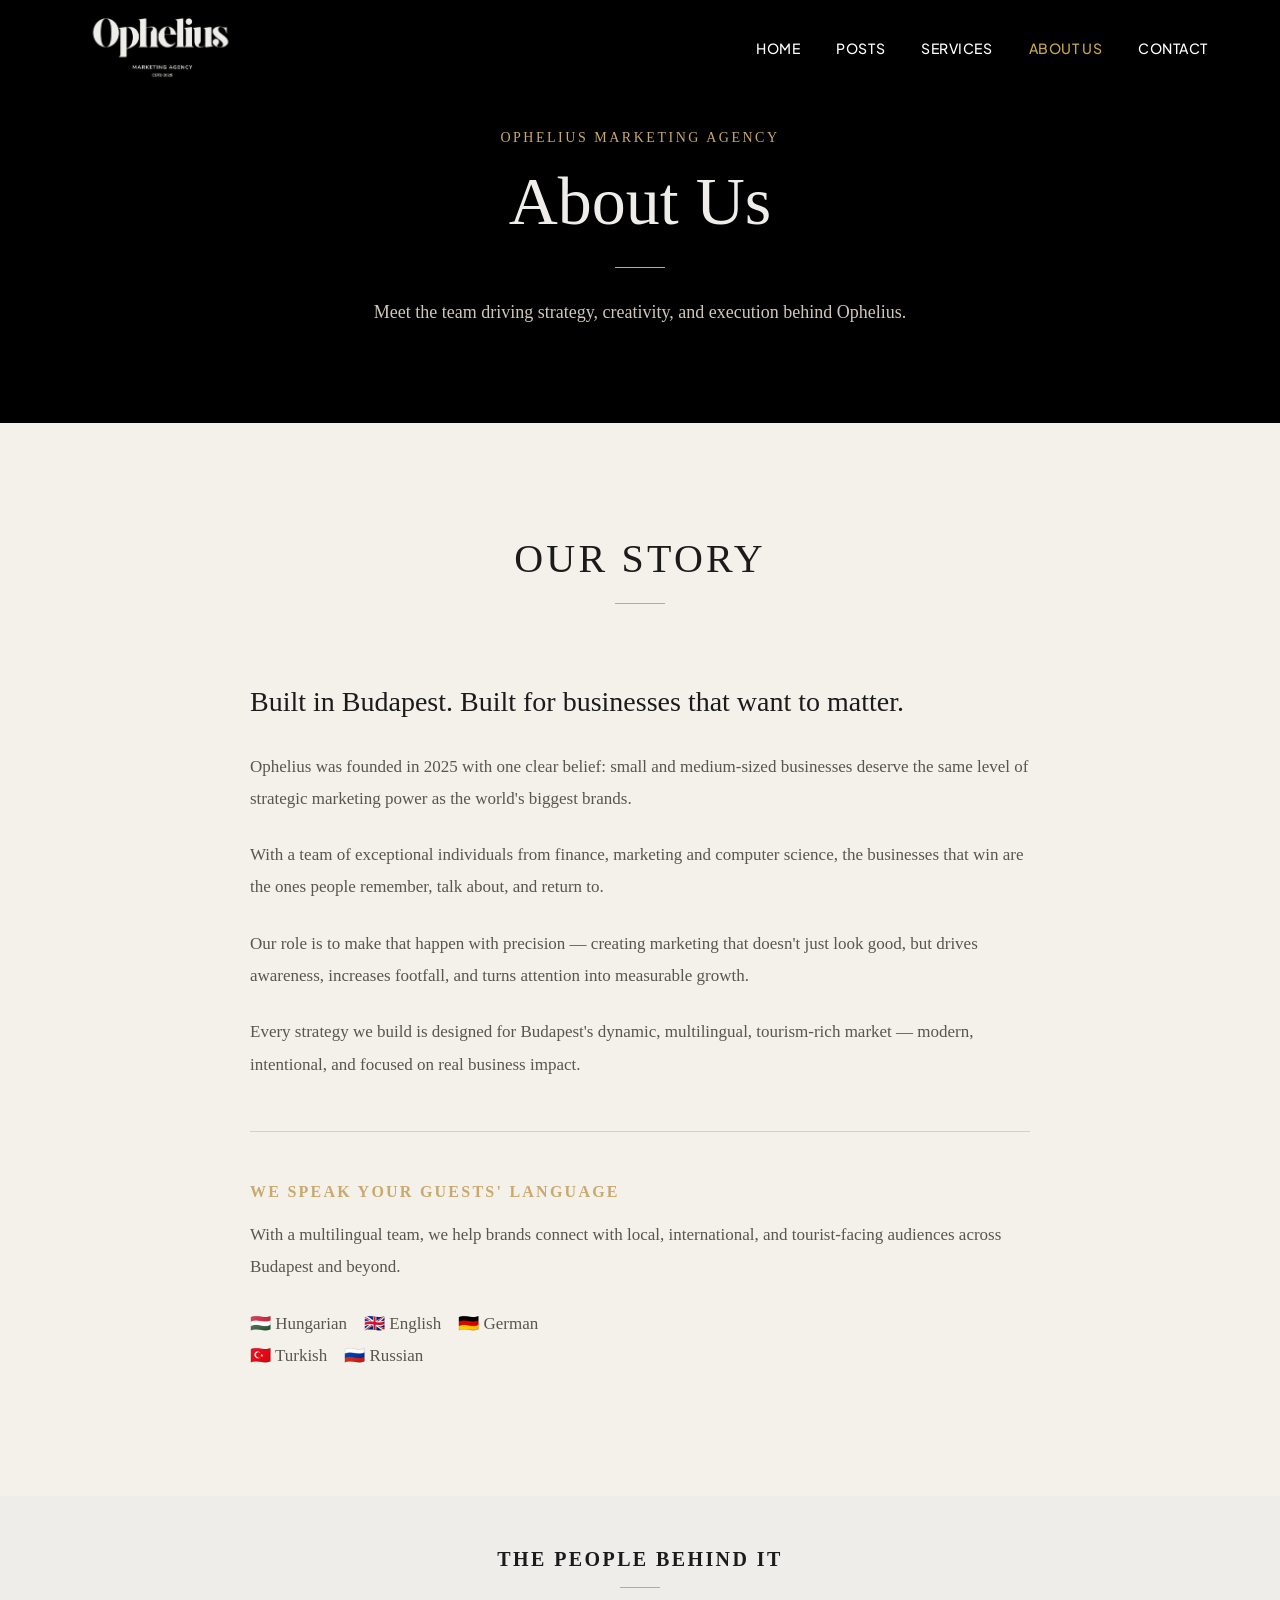
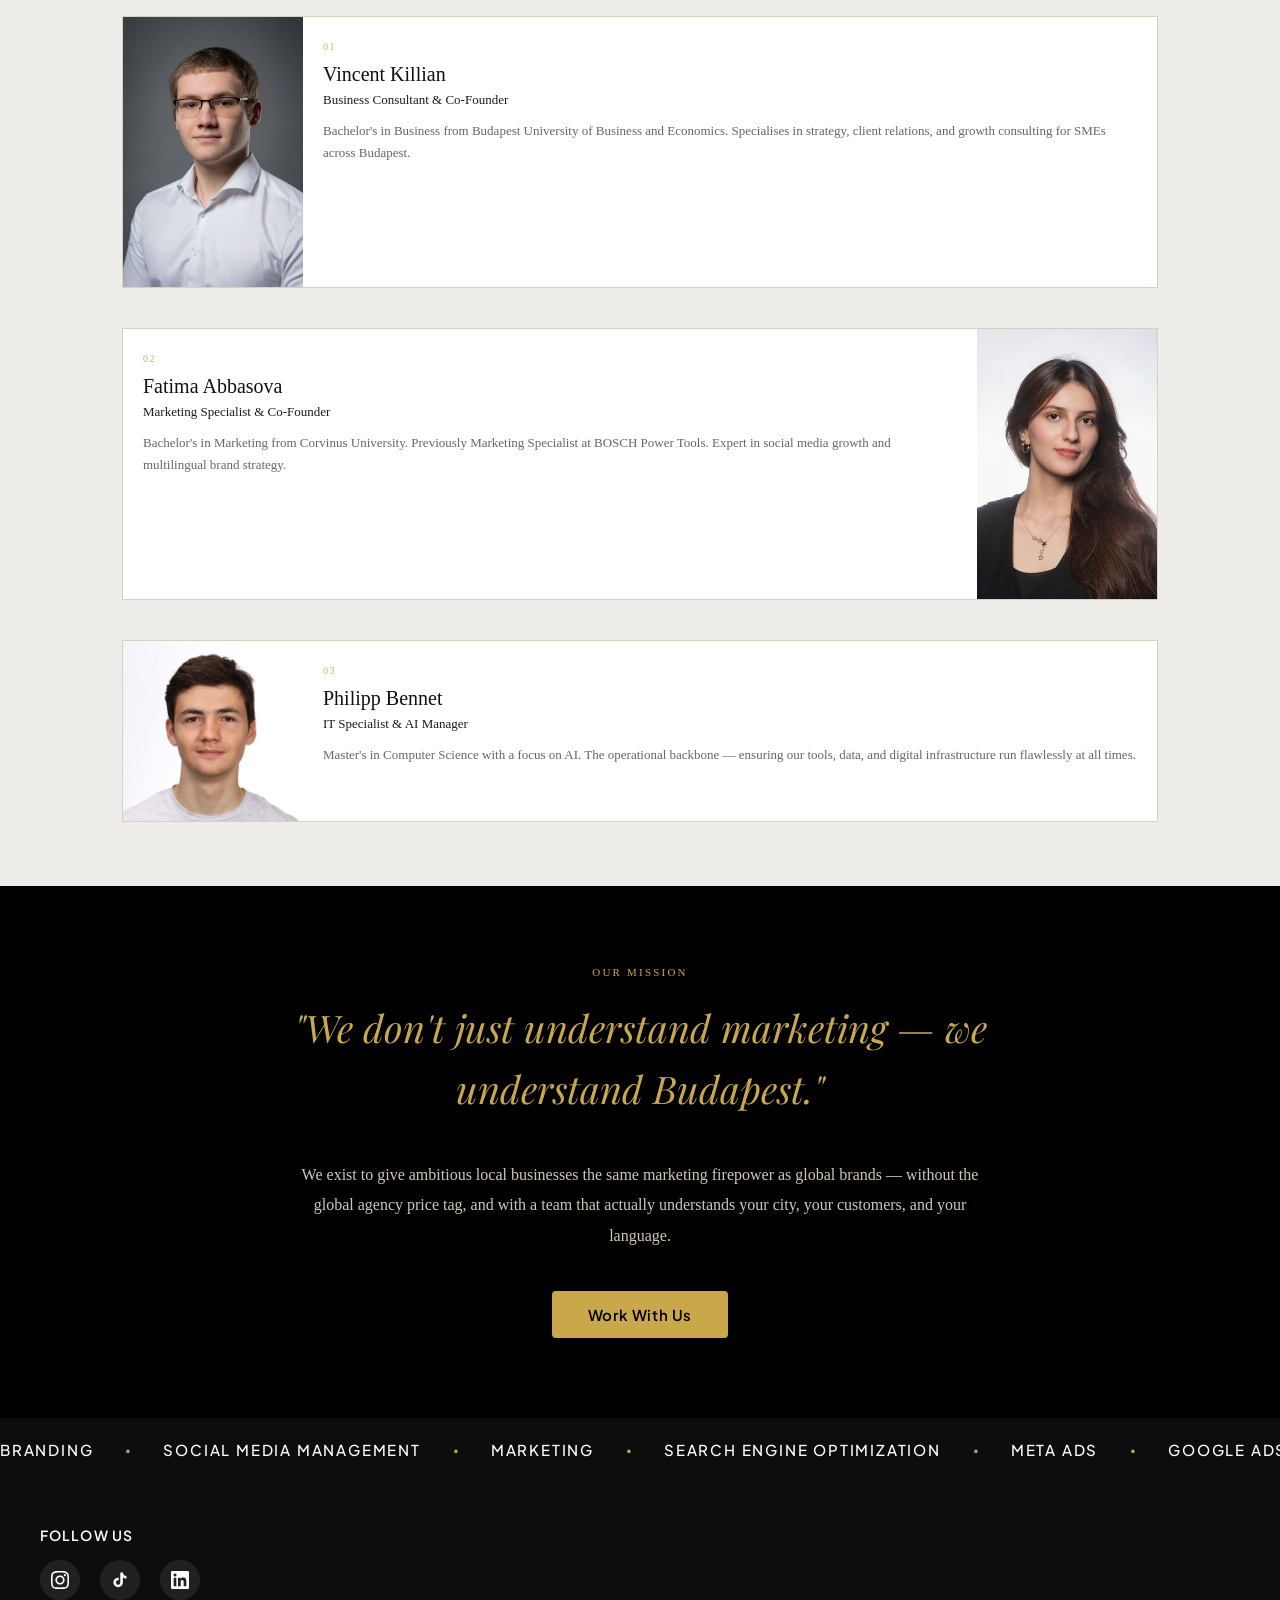
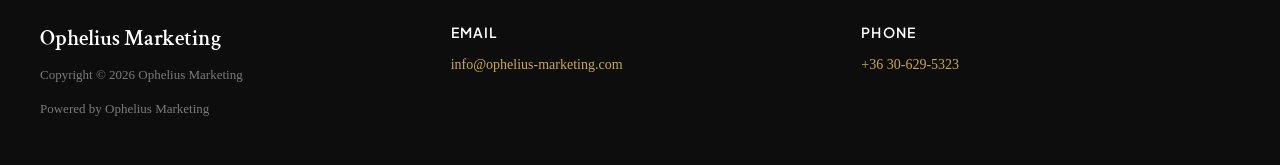
==== biography.html @ d4a15ddf "Add LinkedIn social link to footer on all pages Co-Authored-By: Claude Sonnet 4.6 <noreply@anthropic" ====
<!DOCTYPE html>
<html lang="en">
<head>
  <meta charset="UTF-8">
  <meta name="viewport" content="width=device-width, initial-scale=1">
  <title>About Us - Ophelius Marketing</title>
  <meta name="description" content="Meet the team driving strategy, creativity, and execution behind Ophelius Marketing — built in Budapest, built for businesses that want to matter.">
  <link rel="preconnect" href="https://fonts.googleapis.com">
  <link rel="preconnect" href="https://fonts.gstatic.com" crossorigin>
  <link href="https://fonts.googleapis.com/css2?family=Crimson+Text:ital,wght@0,400;0,600;1,400;1,600&family=Plus+Jakarta+Sans:wght@300;400;500;600&family=Playfair+Display:ital,wght@0,400;0,700;0,900;1,400&family=Montserrat:wght@400;500;600&display=swap" rel="stylesheet">
  <link rel="stylesheet" href="assets/style.css">
  <style>
    /* Ticker / logo carousel */
    .logo-ticker {
      background: #f4f1eb;
      padding: 40px 0;
      overflow: hidden;
      border-top: 1px solid #d8cfbc;
      border-bottom: 1px solid #d8cfbc;
    }
    .ticker-label {
      text-align: center;
      font-family: Georgia, serif;
      font-size: 11px;
      letter-spacing: 0.2em;
      color: #c9a96e;
      text-transform: uppercase;
      margin-bottom: 28px;
    }
    .ticker-track {
      display: flex;
      gap: 80px;
      align-items: center;
      animation: ticker-scroll 20s linear infinite;
      width: max-content;
    }
    .ticker-track img {
      height: 40px;
      width: auto;
      opacity: 0.55;
      filter: grayscale(100%);
      transition: opacity 0.3s, filter 0.3s;
    }
    .ticker-track img:hover { opacity: 1; filter: none; }
    @keyframes ticker-scroll {
      0%   { transform: translateX(0); }
      100% { transform: translateX(-50%); }
    }
    .ticker-wrap {
      overflow: hidden;
      position: relative;
    }
    .ticker-wrap::before,
    .ticker-wrap::after {
      content: '';
      position: absolute;
      top: 0; bottom: 0;
      width: 80px;
      z-index: 2;
    }
    .ticker-wrap::before { left: 0; background: linear-gradient(to right, #f4f1eb, transparent); }
    .ticker-wrap::after  { right: 0; background: linear-gradient(to left, #f4f1eb, transparent); }
  </style>
</head>
<body class="page-wrap">

  <!-- ===================== HEADER ===================== -->
  <header class="site-header scrolled" id="site-header">
    <div class="header-inner">
      <a href="index.html" class="site-logo" aria-label="Ophelius Marketing">
        <img src="assets/images/cropped-cropped-LOGO-1-1-365x122.png" alt="Ophelius Marketing" width="180">
      </a>
      <nav class="site-nav" aria-label="Primary Navigation">
        <ul>
          <li><a href="index.html">Home</a></li>
          <li><a href="blogs.html">Posts</a></li>
          <li><a href="gallery.html">Services</a></li>
          <li><a href="biography.html" class="active">About Us</a></li>
          <li><a href="contact.html">Contact</a></li>
        </ul>
      </nav>
      <button class="nav-toggle" id="nav-toggle" aria-label="Open menu" aria-expanded="false">
        <span></span><span></span><span></span>
      </button>
    </div>
  </header>

  <!-- Mobile menu -->
  <div class="mobile-menu" id="mobile-menu" role="dialog" aria-label="Mobile Navigation">
    <button class="mobile-close" id="mobile-close" aria-label="Close menu">&times;</button>
    <a href="index.html">Home</a>
    <a href="blogs.html">Posts</a>
    <a href="gallery.html">Services</a>
    <a href="biography.html">About Us</a>
    <a href="contact.html">Contact</a>
  </div>

  <!-- ===================== MAIN ===================== -->
  <main>

    <!-- PAGE HERO -->
    <section class="page-hero">
      <p class="page-hero-label">Ophelius Marketing Agency</p>
      <h1>About Us</h1>
      <div class="page-hero-rule"></div>
      <p class="page-hero-desc">Meet the team driving strategy, creativity, and execution behind Ophelius.</p>
    </section>

    <!-- OUR STORY -->
    <section class="story-section">
      <div class="story-header">
        <h2>Our Story</h2>
        <div class="story-rule"></div>
      </div>

      <div class="story-body">
        <div class="story-content">

          <h3>Built in Budapest. Built for businesses that want to matter.</h3>

          <p>Ophelius was founded in 2025 with one clear belief: small and medium-sized businesses deserve the same level of strategic marketing power as the world's biggest brands.</p>

          <p>With a team of exceptional individuals from finance, marketing and computer science, the businesses that win are the ones people remember, talk about, and return to.</p>

          <p>Our role is to make that happen with precision — creating marketing that doesn't just look good, but drives awareness, increases footfall, and turns attention into measurable growth.</p>

          <p>Every strategy we build is designed for Budapest's dynamic, multilingual, tourism-rich market — modern, intentional, and focused on real business impact.</p>

          <div class="story-divider"></div>

          <h4 class="languages-heading">We speak your guests' language</h4>

          <p class="languages-intro">With a multilingual team, we help brands connect with local, international, and tourist-facing audiences across Budapest and beyond.</p>

          <p class="languages-list">
            🇭🇺 Hungarian &nbsp;&nbsp; 🇬🇧 English &nbsp;&nbsp; 🇩🇪 German<br>
            🇹🇷 Turkish &nbsp;&nbsp; 🇷🇺 Russian
          </p>

        </div>
      </div>
    </section>

    <!-- TEAM -->
    <section class="team-section">
      <div class="team-header">
        <p>The People Behind It</p>
        <div class="team-rule"></div>
      </div>

      <div class="team-grid">

        <div class="team-card">
          <img src="assets/images/Vincent-Killian.jpg" alt="Vincent Killian">
          <div class="team-card-body">
            <p class="team-card-num">01</p>
            <h3 class="team-card-name">Vincent Killian</h3>
            <p class="team-card-role">Business Consultant &amp; Co-Founder</p>
            <p class="team-card-bio">Bachelor's in Business from Budapest University of Business and Economics. Specialises in strategy, client relations, and growth consulting for SMEs across Budapest.</p>
          </div>
        </div>

        <div class="team-card team-card--reverse">
          <img src="assets/images/Fatima-Abbasova.jpg" alt="Fatima Abbasova">
          <div class="team-card-body">
            <p class="team-card-num">02</p>
            <h3 class="team-card-name">Fatima Abbasova</h3>
            <p class="team-card-role">Marketing Specialist &amp; Co-Founder</p>
            <p class="team-card-bio">Bachelor's in Marketing from Corvinus University. Previously Marketing Specialist at BOSCH Power Tools. Expert in social media growth and multilingual brand strategy.</p>
          </div>
        </div>

        <div class="team-card">
          <img src="assets/images/Philipp-Bennet.jpg" alt="Philipp Bennet">
          <div class="team-card-body">
            <p class="team-card-num">03</p>
            <h3 class="team-card-name">Philipp Bennet</h3>
            <p class="team-card-role">IT Specialist &amp; AI Manager</p>
            <p class="team-card-bio">Master's in Computer Science with a focus on AI. The operational backbone — ensuring our tools, data, and digital infrastructure run flawlessly at all times.</p>
          </div>
        </div>

      </div>
    </section>


    <!-- VALUES / MISSION STRIP -->
    <section style="background:#000; padding:80px 24px; text-align:center;">
      <div style="max-width:700px; margin:0 auto;">
        <p style="font-family:Georgia,serif; font-size:11px; letter-spacing:0.2em; color:#c9a84c; text-transform:uppercase; margin:0 0 20px;">Our Mission</p>
        <p style="font-family:'Playfair Display',Georgia,serif; font-size:clamp(22px,4vw,38px); font-style:italic; font-weight:300; color:#c9a84c; line-height:1.6; margin:0 0 40px;">"We don't just understand marketing — we understand Budapest."</p>
        <p style="font-family:Georgia,serif; font-size:16px; color:#cfc7ba; line-height:1.9; margin:0 0 40px;">We exist to give ambitious local businesses the same marketing firepower as global brands — without the global agency price tag, and with a team that actually understands your city, your customers, and your language.</p>
        <a href="contact.html" style="display:inline-block; background:#c9a84c; color:#000; font-family:'Plus Jakarta Sans',sans-serif; font-size:15px; font-weight:600; padding:14px 36px; border-radius:4px; letter-spacing:0.04em; text-decoration:none;">Work With Us</a>
      </div>
    </section>

    <!-- WORD TICKER -->
    <section class="word-ticker-section">
      <div class="word-ticker-track">
        <span>Branding</span><span class="ticker-dot">&#8226;</span>
        <span>Social Media Management</span><span class="ticker-dot">&#8226;</span>
        <span>Marketing</span><span class="ticker-dot">&#8226;</span>
        <span>Search Engine Optimization</span><span class="ticker-dot">&#8226;</span>
        <span>Meta Ads</span><span class="ticker-dot">&#8226;</span>
        <span>Google Ads</span><span class="ticker-dot">&#8226;</span>
        <span>ROI-Focused</span><span class="ticker-dot">&#8226;</span>
        <span>Brand Identity</span><span class="ticker-dot">&#8226;</span>
        <span>Content Marketing</span><span class="ticker-dot">&#8226;</span>
        <span>Full-Service Agency</span><span class="ticker-dot">&#8226;</span>
        <span>Branding</span><span class="ticker-dot">&#8226;</span>
        <span>Social Media Management</span><span class="ticker-dot">&#8226;</span>
        <span>Marketing</span><span class="ticker-dot">&#8226;</span>
        <span>Search Engine Optimization</span><span class="ticker-dot">&#8226;</span>
        <span>Meta Ads</span><span class="ticker-dot">&#8226;</span>
        <span>Google Ads</span><span class="ticker-dot">&#8226;</span>
        <span>ROI-Focused</span><span class="ticker-dot">&#8226;</span>
        <span>Brand Identity</span><span class="ticker-dot">&#8226;</span>
        <span>Content Marketing</span><span class="ticker-dot">&#8226;</span>
        <span>Full-Service Agency</span><span class="ticker-dot">&#8226;</span>
      </div>
    </section>

  </main>

  <!-- ===================== FOOTER ===================== -->
  <footer class="site-footer">
    <div class="footer-social" style="max-width:1200px; margin:0 auto 24px; padding:0;">
      <h3>Follow Us</h3>
      <div class="social-links">
        <a href="https://www.instagram.com/opheliusmarketing/" target="_blank" rel="noopener" aria-label="Instagram">
          <svg viewBox="0 0 24 24" xmlns="http://www.w3.org/2000/svg"><path d="M12 2.163c3.204 0 3.584.012 4.85.07 3.252.148 4.771 1.691 4.919 4.919.058 1.265.069 1.645.069 4.849 0 3.205-.012 3.584-.069 4.849-.149 3.225-1.664 4.771-4.919 4.919-1.266.058-1.644.07-4.85.07-3.204 0-3.584-.012-4.849-.07-3.26-.149-4.771-1.699-4.919-4.92-.058-1.265-.07-1.644-.07-4.849 0-3.204.013-3.583.07-4.849.149-3.227 1.664-4.771 4.919-4.919 1.266-.057 1.645-.069 4.849-.069zm0-2.163c-3.259 0-3.667.014-4.947.072-4.358.2-6.78 2.618-6.98 6.98-.059 1.281-.073 1.689-.073 4.948 0 3.259.014 3.668.072 4.948.2 4.358 2.618 6.78 6.98 6.98 1.281.058 1.689.072 4.948.072 3.259 0 3.668-.014 4.948-.072 4.354-.2 6.782-2.618 6.979-6.98.059-1.28.073-1.689.073-4.948 0-3.259-.014-3.667-.072-4.947-.196-4.354-2.617-6.78-6.979-6.98-1.281-.059-1.69-.073-4.949-.073zm0 5.838c-3.403 0-6.162 2.759-6.162 6.162s2.759 6.163 6.162 6.163 6.162-2.759 6.162-6.163c0-3.403-2.759-6.162-6.162-6.162zm0 10.162c-2.209 0-4-1.79-4-4 0-2.209 1.791-4 4-4s4 1.791 4 4c0 2.21-1.791 4-4 4zm6.406-11.845c-.796 0-1.441.645-1.441 1.44s.645 1.44 1.441 1.44c.795 0 1.439-.645 1.439-1.44s-.644-1.44-1.439-1.44z"/></svg>
        </a>
        <a href="https://www.tiktok.com/@opheliusmarketing" target="_blank" rel="noopener" aria-label="TikTok">
          <svg viewBox="0 0 24 24" xmlns="http://www.w3.org/2000/svg"><path d="M19.59 6.69a4.83 4.83 0 01-3.77-4.25V2h-3.45v13.67a2.89 2.89 0 01-2.88 2.5 2.89 2.89 0 01-2.89-2.89 2.89 2.89 0 012.89-2.89c.28 0 .54.04.79.1V9.01a6.27 6.27 0 00-.79-.05 6.34 6.34 0 00-6.34 6.34 6.34 6.34 0 006.34 6.34 6.34 6.34 0 006.33-6.34V8.69a8.22 8.22 0 004.79 1.53V6.77a4.85 4.85 0 01-1.02-.08z"/></svg>
        </a>
        <a href="https://www.linkedin.com/in/ophelius-marketing-undefined-591631406" target="_blank" rel="noopener" aria-label="LinkedIn">
          <svg viewBox="0 0 24 24" xmlns="http://www.w3.org/2000/svg"><path d="M20.447 20.452h-3.554v-5.569c0-1.328-.027-3.037-1.852-3.037-1.853 0-2.136 1.445-2.136 2.939v5.667H9.351V9h3.414v1.561h.046c.477-.9 1.637-1.85 3.37-1.85 3.601 0 4.267 2.37 4.267 5.455v6.286zM5.337 7.433a2.062 2.062 0 01-2.063-2.065 2.064 2.064 0 112.063 2.065zm1.782 13.019H3.555V9h3.564v11.452zM22.225 0H1.771C.792 0 0 .774 0 1.729v20.542C0 23.227.792 24 1.771 24h20.451C23.2 24 24 23.227 24 22.271V1.729C24 .774 23.2 0 22.222 0h.003z"/></svg>
        </a>
      </div>
    </div>
    <div class="footer-inner">
      <div class="footer-brand">
        <div class="footer-brand-name">Ophelius Marketing</div>
        <div class="footer-copyright">
          <p>Copyright &copy; 2026 Ophelius Marketing</p>
          <p>Powered by Ophelius Marketing</p>
        </div>
      </div>
      <div class="footer-col">
        <h3>Email</h3>
        <p><a href="mailto:info@ophelius-marketing.com">info@ophelius-marketing.com</a></p>
      </div>
      <div class="footer-col">
        <h3>Phone</h3>
        <p><a href="tel:+36306295323">+36 30-629-5323</a></p>
      </div>
    </div>
  </footer>

  <script>
    const header = document.getElementById('site-header');
    window.addEventListener('scroll', () => {
      if (window.scrollY > 10) header.classList.add('scrolled');
    });

    const navToggle = document.getElementById('nav-toggle');
    const mobileMenu = document.getElementById('mobile-menu');
    const mobileClose = document.getElementById('mobile-close');

    navToggle.addEventListener('click', () => {
      mobileMenu.classList.add('open');
      navToggle.setAttribute('aria-expanded', 'true');
    });
    mobileClose.addEventListener('click', () => {
      mobileMenu.classList.remove('open');
      navToggle.setAttribute('aria-expanded', 'false');
    });
  </script>
</body>
</html>
---- assets/style.css ----
/* ============================================================
   Ophelius Marketing — Shared Stylesheet
   ============================================================ */

/* --- Google Fonts --- */
@import url('https://fonts.googleapis.com/css2?family=Crimson+Text:ital,wght@0,400;0,600;1,400;1,600&family=Plus+Jakarta+Sans:wght@300;400;500;600&family=Cormorant+Garamond:ital,wght@0,400;0,600;1,400&family=Playfair+Display:ital,wght@0,400;0,700;0,900;1,400&family=Montserrat:wght@400;500;600&display=swap');

/* --- CSS Variables / Design Tokens --- */
:root {
  --gold:       #C9A84C;
  --gold-light: #c9a96e;
  --dark:       #0D0D0D;
  --dark-bg:    #000000;
  --cream:      #F5F0E8;
  --cream-light:#eeede9;
  --cream-warm: #f4f1eb;
  --text-body:  #5a554d;
  --text-dark:  #1b1b1b;
  --text-muted: #cfc7ba;
  --border:     #d8cfbc;
  --max-width:  1200px;
}

/* --- Reset & Base --- */
*, *::before, *::after { box-sizing: border-box; margin: 0; padding: 0; }

html { font-size: 16px; scroll-behavior: smooth; overflow-x: hidden; }

body { overflow-x: hidden; }
  font-family: 'Plus Jakarta Sans', sans-serif;
  font-weight: 400;
  font-size: 1rem;
  line-height: 1.65em;
  color: var(--text-dark);
  background: #ffffff;
}

a, a:hover, a:visited, a:active, a:focus { color: inherit; text-decoration: none; }
a:hover { opacity: 0.8; }

img { max-width: 100%; height: auto; display: block; }

h1, h2, h3, h4, h5, h6 {
  font-family: 'Crimson Text', serif;
  font-weight: 600;
  line-height: 1.2em;
  color: var(--text-dark);
}

h1 { font-size: clamp(2.5rem, 6vw, 5rem); font-weight: 500; line-height: 1.1; }
h2 { font-size: clamp(1.8rem, 4vw, 3rem); line-height: 1.3em; }
h3 { font-size: clamp(1.5rem, 3vw, 2.5rem); }
h4 { font-size: 2rem; }
h5 { font-size: 1.5rem; }
h6 { font-size: 1.125rem; }

p { margin-bottom: 1em; }

/* --- Layout --- */
.container {
  max-width: var(--max-width);
  margin: 0 auto;
  padding: 0 24px;
}

.page-wrap { min-height: 100vh; display: flex; flex-direction: column; }
main { flex: 1; }

/* ============================================================
   HEADER / NAV
   ============================================================ */
.site-header {
  position: fixed;
  top: 0;
  left: 0;
  right: 0;
  z-index: 1000;
  background: transparent;
  transition: background 0.3s ease;
}

.site-header.scrolled {
  background: rgba(0, 0, 0, 0.92);
  backdrop-filter: blur(8px);
}

.header-inner {
  display: flex;
  align-items: center;
  justify-content: space-between;
  padding: 18px 32px;
  max-width: var(--max-width);
  margin: 0 auto;
}

.site-logo img {
  width: 180px;
  height: auto;
}

.site-nav ul {
  list-style: none;
  display: flex;
  gap: 36px;
  align-items: center;
}

.site-nav a {
  font-family: 'Plus Jakarta Sans', sans-serif;
  font-size: 14px;
  font-weight: 500;
  color: #ffffff;
  letter-spacing: 0.04em;
  text-transform: uppercase;
  transition: color 0.2s;
  text-decoration: none;
}

.site-nav a:hover,
.site-nav a.active { color: var(--gold); opacity: 1; }

/* hamburger */
.nav-toggle {
  display: none;
  flex-direction: column;
  gap: 5px;
  cursor: pointer;
  background: none;
  border: none;
  padding: 4px;
}
.nav-toggle span {
  display: block;
  width: 24px;
  height: 2px;
  background: #fff;
  transition: all 0.3s;
}

/* mobile menu */
.mobile-menu {
  display: none;
  position: fixed;
  inset: 0;
  background: rgba(0,0,0,0.97);
  z-index: 999;
  flex-direction: column;
  align-items: center;
  justify-content: center;
  gap: 32px;
}
.mobile-menu.open { display: flex; }
.mobile-menu a {
  color: #fff;
  font-size: 24px;
  font-family: 'Crimson Text', serif;
  letter-spacing: 0.06em;
  text-decoration: none;
}
.mobile-menu a:hover { color: var(--gold); opacity: 1; }
.mobile-close {
  position: absolute;
  top: 20px;
  right: 28px;
  background: none;
  border: none;
  color: #fff;
  font-size: 32px;
  cursor: pointer;
  line-height: 1;
}

@media (max-width: 768px) {
  .site-nav { display: none; }
  .nav-toggle { display: flex; }
  .header-inner { padding: 14px 20px; }
}

/* ============================================================
   HERO SECTIONS
   ============================================================ */
.hero {
  min-height: 710px;
  display: flex;
  align-items: flex-end;
  padding-bottom: 80px;
  padding-top: 80px;
  background-position: center center;
  background-size: cover;
  background-repeat: no-repeat;
  position: relative;
  text-align: center;
  overflow: hidden;
}

.hero::before {
  content: '';
  position: absolute;
  inset: 0;
  background: rgba(4,4,4,0.44);
}

.hero-content {
  position: relative;
  z-index: 1;
  width: 100%;
  padding: 0 24px;
}

.hero-title {
  font-family: 'Montserrat', sans-serif;
  font-size: clamp(2rem, 5vw, 53px);
  color: #ffffff;
  font-weight: 500;
  margin-bottom: 0;
  word-break: break-word;
  overflow-wrap: break-word;
  max-width: 100%;
}

.hero-subtitle {
  font-size: clamp(1rem, 2.5vw, 23px);
  color: #ffffff;
  margin: 24px 16px;
  padding: 10px;
  font-style: italic;
  max-width: 100%;
  box-sizing: border-box;
}

.hero-cta {
  display: inline-block;
  margin-top: 32px;
  background: #c9a84c;
  color: #000;
  font-family: 'Plus Jakarta Sans', sans-serif;
  font-size: 15px;
  font-weight: 600;
  padding: 15px 36px;
  border-radius: 4px;
  letter-spacing: 0.04em;
  text-decoration: none;
  transition: opacity 0.2s;
}
.hero-cta:hover { opacity: 0.85; }

/* Inner page hero (black bg with text) */
.page-hero {
  background: #000000;
  padding: 130px 20px 95px;
  text-align: center;
  width: 100%;
}

.page-hero-label {
  font-family: Georgia, serif;
  font-size: 14px;
  letter-spacing: 0.18em;
  color: var(--gold-light);
  text-transform: uppercase;
  margin: 0 0 18px;
}

.page-hero h1 {
  font-family: Georgia, serif;
  font-size: clamp(2.5rem, 6vw, 68px);
  font-weight: 500;
  color: #eeede9;
  margin: 0;
  line-height: 1.1;
}

.page-hero-rule {
  width: 50px;
  height: 1px;
  background: var(--gold-light);
  margin: 28px auto;
}

.page-hero-desc {
  font-family: Georgia, serif;
  font-size: 18px;
  color: var(--text-muted);
  max-width: 540px;
  margin: 0 auto;
  line-height: 1.8;
}

/* ============================================================
   SECTION LABEL (small uppercase label before headings)
   ============================================================ */
.section-label {
  font-size: 11px;
  letter-spacing: 0.2em;
  text-transform: uppercase;
  color: var(--gold);
  font-weight: 500;
  margin-bottom: 40px;
  display: flex;
  align-items: center;
  gap: 10px;
}

.section-label::before {
  content: '';
  display: block;
  width: 24px;
  height: 1px;
  background: var(--gold);
  flex-shrink: 0;
}

/* ============================================================
   DARK CONTENT SECTIONS
   ============================================================ */
.section-dark {
  background: var(--dark);
  color: var(--cream);
  padding: 80px 40px;
  font-family: 'Plus Jakarta Sans', Georgia, sans-serif;
  position: relative;
}

.section-dark h2,
.section-dark h3 {
  color: var(--cream);
}

/* ============================================================
   LIGHT CONTENT SECTIONS (cream/white — mirrors section-dark)
   ============================================================ */
.section-light {
  background: var(--cream-light);
  color: var(--text-body);
  padding: 80px 40px;
  font-family: 'Plus Jakarta Sans', Georgia, sans-serif;
  position: relative;
}

.section-light .why-title { color: var(--text-dark); }
.section-light .why-desc  { color: var(--text-body); }
.section-light .section-label { color: var(--gold); }
.section-light .section-pullquote { color: var(--gold); }

/* services grid (home page "What We Do") */
.services-grid {
  display: grid;
  grid-template-columns: repeat(3, 1fr);
  gap: 48px;
  margin-bottom: 60px;
}

.service-item {
  display: flex;
  flex-direction: column;
}

.service-icon {
  width: 36px;
  height: 36px;
  margin-bottom: 24px;
  flex-shrink: 0;
}

.service-title {
  font-family: 'Cormorant Garamond', Georgia, serif;
  font-size: 22px;
  font-weight: 600;
  color: var(--cream);
  margin-bottom: 12px;
  line-height: 1.3;
}

.service-desc {
  font-size: 14px;
  line-height: 1.8;
  font-weight: 300;
  margin-bottom: 0;
}

.section-pullquote {
  text-align: center;
  padding: 40px 0 0;
  font-family: 'Playfair Display', Georgia, serif;
  font-size: clamp(22px, 3vw, 38px);
  font-style: italic;
  font-weight: 300;
  color: var(--gold);
  max-width: 700px;
  margin: 0 auto;
  line-height: 1.5;
}

/* ============================================================
   IMAGE GRIDS
   ============================================================ */
.img-grid-2 {
  display: grid;
  grid-template-columns: 1fr 1fr;
  gap: 16px;
}

.img-grid-3 {
  display: grid;
  grid-template-columns: 1fr 1fr 1fr;
  gap: 16px;
}

.img-grid-2 img,
.img-grid-3 img {
  width: 100%;
  height: 400px;
  object-fit: cover;
  border-radius: 15px;
}

/* ============================================================
   RESULTS / STATS SECTION
   ============================================================ */
.results-section {
  background: #fff;
  color: var(--text-body);
  padding: 60px 24px;
  font-family: 'Plus Jakarta Sans', Georgia, sans-serif;
}

.results-label {
  font-size: 11px;
  letter-spacing: 0.2em;
  text-transform: uppercase;
  color: var(--gold);
  font-weight: 500;
  margin-bottom: 10px;
  display: flex;
  align-items: center;
  gap: 10px;
}

.results-headline {
  font-family: 'Playfair Display', Georgia, serif;
  font-size: clamp(28px, 8vw, 48px);
  font-weight: 900;
  line-height: 1.15;
  color: var(--text-dark);
  margin: 0 0 16px;
}

.results-subtext {
  font-size: 14px;
  margin-bottom: 32px;
}

.results-cards {
  display: grid;
  grid-template-columns: 1fr 1fr;
  gap: 16px;
  margin-bottom: 32px;
}

@media (max-width: 700px) {
  .results-cards { grid-template-columns: 1fr; }
}

.result-card {
  border-radius: 4px;
  border: 1px solid var(--border);
  background: #f9f8f5;
  overflow: hidden;
}

.result-card > img {
  width: 100%;
  height: 200px;
  object-fit: cover;
  display: block;
}

.result-card-body {
  padding: 24px;
}

.result-card-tag {
  font-size: 10px;
  font-weight: 700;
  letter-spacing: 0.14em;
  text-transform: uppercase;
  color: var(--gold);
  margin-bottom: 12px;
}

.result-card-name {
  font-family: 'Playfair Display', Georgia, serif;
  font-size: 22px;
  font-weight: 700;
  color: var(--text-dark);
  margin-bottom: 20px;
}

.result-stats {
  display: flex;
  gap: 32px;
  margin-bottom: 20px;
  padding-bottom: 20px;
  border-bottom: 1px solid var(--border);
}

.result-stat-number {
  font-family: 'Playfair Display', Georgia, serif;
  font-size: 30px;
  font-weight: 900;
  color: var(--gold);
  line-height: 1;
}

.result-stat-label {
  font-size: 10px;
  letter-spacing: 0.08em;
  text-transform: uppercase;
}

.result-card-desc { font-size: 13px; line-height: 1.85; margin: 0; }

.value-props {
  display: flex;
  flex-direction: column;
  gap: 16px;
  padding-top: 32px;
}

.value-prop {
  padding: 24px;
  border-radius: 4px;
  border: 1px solid var(--border);
  background: #f9f8f5;
}

.value-prop-title {
  font-family: Georgia, serif;
  font-size: 17px;
  font-style: normal;
  margin-bottom: 8px;
  display: block;
}

.value-prop-desc { font-size: 13px; line-height: 1.8; margin: 0; }

/* ============================================================
   GALLERY (home page thumbnail strip)
   ============================================================ */
.gallery-strip {
  display: grid;
  grid-template-columns: repeat(6, 1fr);
  gap: 8px;
  padding: 32px 0;
}

.gallery-strip img {
  width: 100%;
  aspect-ratio: 1;
  object-fit: cover;
  border-radius: 4px;
  transition: transform 0.3s;
}

.gallery-strip img:hover { transform: scale(1.04); }

/* ============================================================
   SERVICES LIST (gallery/services page)
   ============================================================ */
.services-list-section {
  background: #0D0D0D;
  padding: 96px 40px 80px;
  font-family: Georgia, serif;
}

.section-heading-center {
  text-align: center;
  margin-bottom: 64px;
}

.section-sublabel {
  font-size: 11px;
  letter-spacing: 0.2em;
  color: var(--gold);
  text-transform: uppercase;
  margin: 0 0 16px;
  font-weight: 400;
}

.section-title {
  font-family: 'Playfair Display', Georgia, serif;
  font-size: clamp(28px, 4vw, 42px);
  letter-spacing: 0.02em;
  color: #f5f0e8;
  text-transform: none;
  margin: 0 0 20px;
  font-weight: 700;
}

.section-rule {
  width: 48px;
  height: 1px;
  background: var(--gold);
  margin: 0 auto 20px;
}

.section-subtitle {
  font-size: 15px;
  color: rgba(255,255,255,0.5);
  line-height: 1.9;
  max-width: 520px;
  margin: 0 auto;
}

.services-list {
  display: flex;
  flex-direction: column;
  gap: 0;
  max-width: 1100px;
  margin: 0 auto;
}

.service-list-item {
  border-top: 1px solid rgba(255,255,255,0.08);
  padding: 52px 16px;
  display: flex;
  gap: 48px;
  align-items: center;
  transition: background 0.25s;
}

.service-list-item:last-child { border-bottom: 1px solid rgba(255,255,255,0.08); }

.service-list-item:hover { background: rgba(201,168,76,0.04); }

.service-list-item:nth-child(even) {
  flex-direction: row-reverse;
}
.service-list-item:nth-child(even) .service-num { text-align: left; }

.service-num {
  font-family: 'Montserrat', sans-serif;
  font-size: clamp(64px, 8vw, 96px);
  font-weight: 300;
  font-style: normal;
  color: var(--gold);
  opacity: 0.35;
  line-height: 1;
  flex-shrink: 0;
  width: 130px;
  text-align: right;
  transition: opacity 0.25s;
}

.service-list-item:hover .service-num { opacity: 0.7; }

.service-divider { display: none; }

.service-list-title {
  font-family: 'Playfair Display', Georgia, serif;
  font-size: clamp(22px, 3vw, 32px);
  font-weight: 700;
  color: #f5f0e8;
  margin: 0 0 16px;
  line-height: 1.2;
  letter-spacing: 0;
}

.service-list-desc {
  font-family: Georgia, serif;
  font-size: 15px;
  color: rgba(255,255,255,0.55);
  line-height: 1.9;
  margin: 0;
  max-width: 600px;
}

/* ============================================================
   TESTIMONIALS
   ============================================================ */
.testimonials-section {
  background: var(--dark);
  padding: 32px 24px 28px;
  font-family: Georgia, serif;
}

.testimonials-inner { max-width: 900px; margin: 0 auto; }

.testimonials-header {
  text-align: center;
  margin-bottom: 28px;
}

.testimonials-header .section-sublabel {
  color: var(--gold);
  margin-bottom: 14px;
}

.testimonials-header h2 {
  font-family: Georgia, serif;
  font-size: 28px;
  letter-spacing: 0.08em;
  color: #f5f2eb;
  text-transform: uppercase;
  margin: 0 0 18px;
  font-weight: 700;
  line-height: 1.2;
}

.testimonials-list {
  display: flex;
  flex-direction: column;
  gap: 12px;
}

.testimonial-item { padding: 20px 18px; }

.testimonial-stars { color: var(--gold); font-size: 14px; margin-bottom: 10px; }

.testimonial-quote {
  font-size: 14px;
  color: #cccccc;
  line-height: 1.9;
  margin: 0 0 14px;
  font-style: italic;
}

.testimonial-author {
  font-size: 13px;
  font-weight: 600;
  color: #f5f2eb;
  margin: 0 0 2px;
  line-height: 1.2;
}

.testimonial-role {
  font-size: 11px;
  color: #888;
  margin: 0;
  line-height: 1.2;
  letter-spacing: 0.05em;
}

/* ============================================================
   FAQ
   ============================================================ */
.faq-section {
  background: var(--cream-light);
  padding: 64px 24px 56px;
  font-family: Georgia, serif;
}

.faq-list {
  display: flex;
  flex-direction: column;
  gap: 0;
  max-width: 900px;
  margin: 0 auto;
}

.faq-item {
  border: 1px solid var(--border);
  border-bottom: none;
  padding: 28px 24px;
}

.faq-item:last-child { border-bottom: 1px solid var(--border); }

.faq-item:nth-child(even) { background: #f9f8f5; }
.faq-item:nth-child(odd) { background: #fff; }

.faq-question {
  font-size: 14px;
  font-weight: 700;
  color: #111;
  margin: 0 0 10px;
  line-height: 1.4;
}

.faq-answer {
  font-size: 13px;
  color: #666;
  line-height: 1.8;
  margin: 0;
}

/* ============================================================
   WHY US (why ophelius section)
   ============================================================ */
.why-stack {
  display: flex;
  flex-direction: column;
  gap: 40px;
  margin-bottom: 48px;
}

.why-item { display: flex; flex-direction: column; }

.why-icon {
  width: 36px;
  height: 36px;
  margin-bottom: 20px;
  flex-shrink: 0;
}

.why-title {
  font-family: 'Cormorant Garamond', Georgia, serif;
  font-size: 22px;
  font-weight: 600;
  color: var(--cream);
  margin-bottom: 10px;
  line-height: 1.3;
}

.why-desc {
  font-size: 14px;
  line-height: 1.8;
  font-weight: 300;
  margin-bottom: 0;
}

/* ============================================================
   INDEX PAGE — padded dark sections
   ============================================================ */
.section-img-pad {
  background: #0D0D0D;
  padding: 48px 40px;
}

.section-img-pad > div {
  margin: 0 auto;
}

.section-why-pad {
  padding: 60px 40px;
}

.section-gallery-pad {
  background: #0D0D0D;
  padding: 32px 40px;
}

@media (max-width: 600px) {
  .section-img-pad,
  .section-gallery-pad { padding: 32px 16px; }
  .section-why-pad { padding: 48px 16px; }
  .hide-mobile { display: none; }
}

/* ============================================================
   WORD TICKER
   ============================================================ */
.word-ticker-section {
  background: #0D0D0D;
  padding: 22px 0;
  overflow: hidden;
  margin-bottom: -2px;
}

.word-ticker-track {
  display: flex;
  align-items: center;
  white-space: nowrap;
  will-change: transform;
  animation: ticker-scroll 28s linear infinite;
}

.word-ticker-track span {
  font-family: 'Plus Jakarta Sans', sans-serif;
  font-size: 15px;
  font-weight: 500;
  letter-spacing: 0.12em;
  text-transform: uppercase;
  color: #ffffff;
  flex-shrink: 0;
  margin-right: 32px;
}

.ticker-dot {
  color: var(--gold) !important;
  font-size: 10px !important;
  letter-spacing: 0 !important;
}

@keyframes ticker-scroll {
  0%   { transform: translateX(0); }
  100% { transform: translateX(-50%); }
}

/* ============================================================
   CONTACT PAGE
   ============================================================ */
.contact-section {
  background: #ffffff;
  padding: 80px 24px;
}

.contact-inner {
  max-width: 1100px;
  margin: 0 auto;
  display: grid;
  grid-template-columns: 1fr 1fr;
  gap: 64px;
}

.contact-left h2 {
  font-family: 'Crimson Text', serif;
  font-size: 40px;
  color: var(--text-dark);
  margin-bottom: 16px;
}

.contact-left h5 {
  font-family: 'Plus Jakarta Sans', sans-serif;
  font-size: 16px;
  font-weight: 400;
  color: var(--text-body);
  line-height: 1.7;
  margin-bottom: 32px;
}

.contact-info-list {
  list-style: none;
  display: flex;
  flex-direction: column;
  gap: 14px;
  margin-bottom: 32px;
}

.contact-info-list li {
  display: flex;
  align-items: center;
  gap: 12px;
  font-size: 15px;
  color: var(--text-dark);
}

.contact-info-list svg { width: 18px; height: 18px; flex-shrink: 0; color: var(--gold); }

.contact-map {
  width: 100%;
  height: 240px;
  border: none;
  border-radius: 4px;
}

.contact-right h5 {
  font-family: 'Plus Jakarta Sans', sans-serif;
  font-size: 20px;
  font-weight: 600;
  margin-bottom: 24px;
  color: var(--text-dark);
}

/* contact form */
.contact-form {
  display: flex;
  flex-direction: column;
  gap: 18px;
}

.form-group {
  display: flex;
  flex-direction: column;
  gap: 6px;
}

.form-group label {
  font-size: 14px;
  font-weight: 600;
  color: var(--text-dark);
}

.form-group input,
.form-group textarea {
  font-family: 'Plus Jakarta Sans', sans-serif;
  font-size: 15px;
  padding: 10px 12px;
  border: 1px solid rgba(30,30,30,0.25);
  border-radius: 4px;
  background: rgba(30,30,30,0.02);
  color: var(--text-dark);
  transition: border-color 0.2s;
  outline: none;
}

.form-group input:focus,
.form-group textarea:focus {
  border-color: var(--gold);
  background: #fff;
}

.form-group textarea { resize: vertical; min-height: 140px; }

.form-required { color: #c0392b; }

.form-submit {
  font-family: 'Plus Jakarta Sans', sans-serif;
  font-size: 15px;
  font-weight: 600;
  color: #fff;
  background: var(--text-dark);
  border: none;
  padding: 12px 32px;
  border-radius: 4px;
  cursor: pointer;
  transition: background 0.2s;
  align-self: flex-start;
}

.form-submit:hover { background: var(--gold); }

.form-success {
  display: none;
  background: #f0f9f0;
  border: 1px solid #4caf50;
  border-radius: 4px;
  padding: 16px 20px;
  color: #2e7d32;
  font-size: 15px;
}

/* ============================================================
   ABOUT / BIOGRAPHY PAGE
   ============================================================ */
.story-section {
  background: var(--cream-warm);
  padding: 0;
}

.story-header {
  padding: 110px 20px 60px;
  text-align: center;
}

.story-header h2 {
  font-family: Georgia, serif;
  font-size: 40px;
  letter-spacing: 0.08em;
  color: var(--text-dark);
  text-transform: uppercase;
  margin: 0 0 18px;
  font-weight: 500;
}

.story-rule {
  width: 50px;
  height: 1px;
  background: var(--gold-light);
  margin: 0 auto;
}

.story-body {
  padding: 20px 20px 100px;
}

.story-content {
  max-width: 780px;
  margin: 0 auto;
}

.story-content h3 {
  font-family: Georgia, serif;
  font-size: 28px;
  font-weight: 500;
  color: var(--text-dark);
  margin: 0 0 30px;
  line-height: 1.3;
}

.story-content p {
  font-family: Georgia, serif;
  font-size: 17px;
  color: var(--text-body);
  line-height: 1.9;
  margin: 0 0 24px;
}

.story-divider {
  height: 1px;
  background: var(--border);
  margin: 50px 0;
}

.languages-heading {
  font-family: Georgia, serif;
  font-size: 16px;
  letter-spacing: 0.14em;
  color: var(--gold-light);
  text-transform: uppercase;
  margin: 0 0 18px;
}

.languages-intro {
  font-family: Georgia, serif;
  font-size: 16px;
  color: var(--text-body);
  line-height: 1.8;
  margin: 0 0 20px;
}

.languages-list {
  font-family: Georgia, serif;
  font-size: 16px;
  color: var(--text-dark);
  line-height: 2;
}

/* team cards */
.team-section {
  background: var(--cream-light);
  padding: 0;
}

.team-header {
  padding: 52px 24px 28px;
  text-align: center;
}

.team-header p {
  font-family: Georgia, serif;
  font-size: 20px;
  letter-spacing: 0.12em;
  color: var(--text-dark);
  text-transform: uppercase;
  margin: 0 0 16px;
  font-weight: 700;
}

.team-rule {
  width: 40px;
  height: 1px;
  background: var(--gold-light);
  margin: 0 auto;
}

.team-grid {
  padding: 0 32px 64px;
  display: flex;
  flex-direction: column;
  gap: 40px;
  max-width: 1100px;
  margin: 0 auto;
}

.team-card {
  background: #fff;
  border: 1px solid var(--border);
  overflow: hidden;
  display: flex;
  flex-direction: row;
  align-items: stretch;
}

.team-card--reverse {
  flex-direction: row-reverse;
}

.team-card img {
  width: 180px;
  flex-shrink: 0;
  object-fit: cover;
  object-position: center top;
  display: block;
}

.team-card-placeholder {
  width: 180px;
  flex-shrink: 0;
  background: #f6f4f0;
  border-right: 1px solid var(--border);
  display: flex;
  align-items: center;
  justify-content: center;
  font-family: Georgia, serif;
  font-size: 12px;
  color: var(--gold-light);
}

.team-card-body { padding: 24px 20px; flex: 1; }

@media (max-width: 600px) {
  .team-card, .team-card--reverse { flex-direction: column !important; }
  .team-card img {
    width: 50% !important;
    max-width: 180px !important;
    height: auto !important;
    object-fit: fill !important;
    object-position: unset !important;
    margin: 24px auto 0 !important;
    display: block !important;
  }
  .team-card-placeholder { width: 100%; height: 180px; border-right: none; border-bottom: 1px solid var(--border); }
}

.team-card-num {
  font-family: Georgia, serif;
  font-size: 10px;
  letter-spacing: 0.14em;
  color: var(--gold-light);
  margin: 0 0 10px;
}

.team-card-name {
  font-family: Georgia, serif;
  font-size: 20px;
  font-weight: 500;
  color: #111;
  margin: 0 0 6px;
}

.team-card-role {
  font-family: Georgia, serif;
  font-size: 13px;
  color: var(--text-dark);
  margin: 0 0 12px;
}

.team-card-bio {
  font-family: Georgia, serif;
  font-size: 13px;
  color: #666;
  line-height: 1.7;
  margin: 0;
}

/* ============================================================
   FOOTER
   ============================================================ */
.site-footer {
  background: #0D0D0D;
  padding: 48px 32px 32px;
}

.footer-inner {
  max-width: var(--max-width);
  margin: 0 auto;
  display: grid;
  grid-template-columns: 1fr 1fr 1fr;
  gap: 32px;
  align-items: start;
}

.footer-brand {
  display: flex;
  flex-direction: column;
  gap: 12px;
}

.footer-brand-name {
  font-family: 'Crimson Text', serif;
  font-size: 22px;
  font-weight: 600;
  color: #ffffff;
}

.footer-copyright {
  font-size: 13px;
  color: rgba(255,255,255,0.45);
  line-height: 1.6;
}

.footer-col h3 {
  font-family: 'Plus Jakarta Sans', sans-serif;
  font-size: 14px;
  font-weight: 600;
  text-transform: uppercase;
  letter-spacing: 0.08em;
  color: #ffffff;
  margin-bottom: 12px;
}

.footer-col p, .footer-col address {
  font-size: 14px;
  color: rgba(255,255,255,0.55);
  line-height: 1.7;
  font-style: normal;
}

.footer-col a { color: var(--gold); text-decoration: none; }
.footer-col a:hover { color: var(--gold); opacity: 0.75; }

.footer-social {
  padding: 24px 32px 0;
  max-width: var(--max-width);
  margin: 24px auto 0;
}

.footer-social h3 {
  font-family: 'Plus Jakarta Sans', sans-serif;
  font-size: 14px;
  font-weight: 600;
  text-transform: uppercase;
  letter-spacing: 0.08em;
  color: #ffffff;
  margin-bottom: 16px;
}

.social-links {
  display: flex;
  gap: 20px;
  align-items: center;
}

.social-links a {
  display: flex;
  align-items: center;
  justify-content: center;
  width: 40px;
  height: 40px;
  border-radius: 50%;
  background: rgba(255,255,255,0.08);
  transition: background 0.2s, color 0.2s;
  color: #ffffff;
}

.social-links a:hover { background: var(--gold); color: #fff; opacity: 1; }
.social-links svg { width: 18px; height: 18px; fill: currentColor; }

/* ============================================================
   WHY IT PAYS OFF SECTION
   ============================================================ */
.why-pay-section {
  background: #fff;
  padding: 96px 40px 80px;
  font-family: Georgia, serif;
}

.why-pay-body {
  max-width: 680px;
  margin: 0 auto 56px;
  text-align: center;
}

.why-pay-body p {
  font-size: 16px;
  color: #444;
  line-height: 2;
  margin: 0 0 20px;
}

/* ============================================================
   RESPONSIVE
   ============================================================ */
@media (max-width: 900px) {
  .services-grid { grid-template-columns: 1fr; gap: 32px; }
  .service-list-item,
  .service-list-item:nth-child(even) {
    flex-direction: column !important;
    align-items: flex-start;
    gap: 16px;
    padding: 40px 16px;
  }
  .service-num {
    font-size: 40px !important;
    width: auto !important;
    text-align: left !important;
    opacity: 0.5 !important;
  }
  .service-list-item:nth-child(even) .service-num { text-align: left !important; }
  .service-list-desc { color: rgba(255,255,255,0.75) !important; }
  .contact-inner { grid-template-columns: 1fr; gap: 40px; }
  .footer-inner { grid-template-columns: 1fr; gap: 24px; }
  .img-grid-2 { grid-template-columns: 1fr; }
  .img-grid-3 { grid-template-columns: 1fr; }
  .gallery-strip { grid-template-columns: repeat(3, 1fr); }
}

@media (max-width: 600px) {
  .section-dark { padding: 60px 16px; }
  .results-section { padding: 48px 16px; }
  .results-headline { font-size: clamp(26px, 9vw, 40px); }
  .page-hero { padding: 100px 16px 60px; }
  .page-hero h1 { font-size: 2.2rem; }
  .page-hero-desc { font-size: 15px; }
  .gallery-strip { grid-template-columns: repeat(2, 1fr); }
  .hero { min-height: 100svh; align-items: flex-end; padding-top: 0; padding-bottom: 48px; background-position: top center; }
  .hero-content { padding-top: 0; padding-bottom: 0; }
  .hero-title { font-size: clamp(1.6rem, 7vw, 2.2rem); }
  .hero-subtitle { font-size: 1rem; margin: 16px 8px; padding: 8px; }
  /* Contact page mobile fixes */
  .contact-section { padding: 40px 16px; }
  .contact-inner { gap: 32px; }
  .contact-left h2 { font-size: 28px; }
  .contact-left h5 { font-size: 14px; margin-bottom: 20px; }
  .contact-map { height: 200px; }
  .contact-right h5 { font-size: 17px; margin-bottom: 16px; }
  .form-group input,
  .form-group textarea { font-size: 16px; }
  .form-submit { width: 100%; align-self: stretch; padding: 14px 24px; }
}

@media (max-width: 360px) {
  .hero-title { font-size: 1.4rem; }
  .hero-subtitle { font-size: 0.9rem; margin: 12px 4px; }
  .header-inner { padding: 12px 16px; }
  .site-logo img { width: 130px; }
}
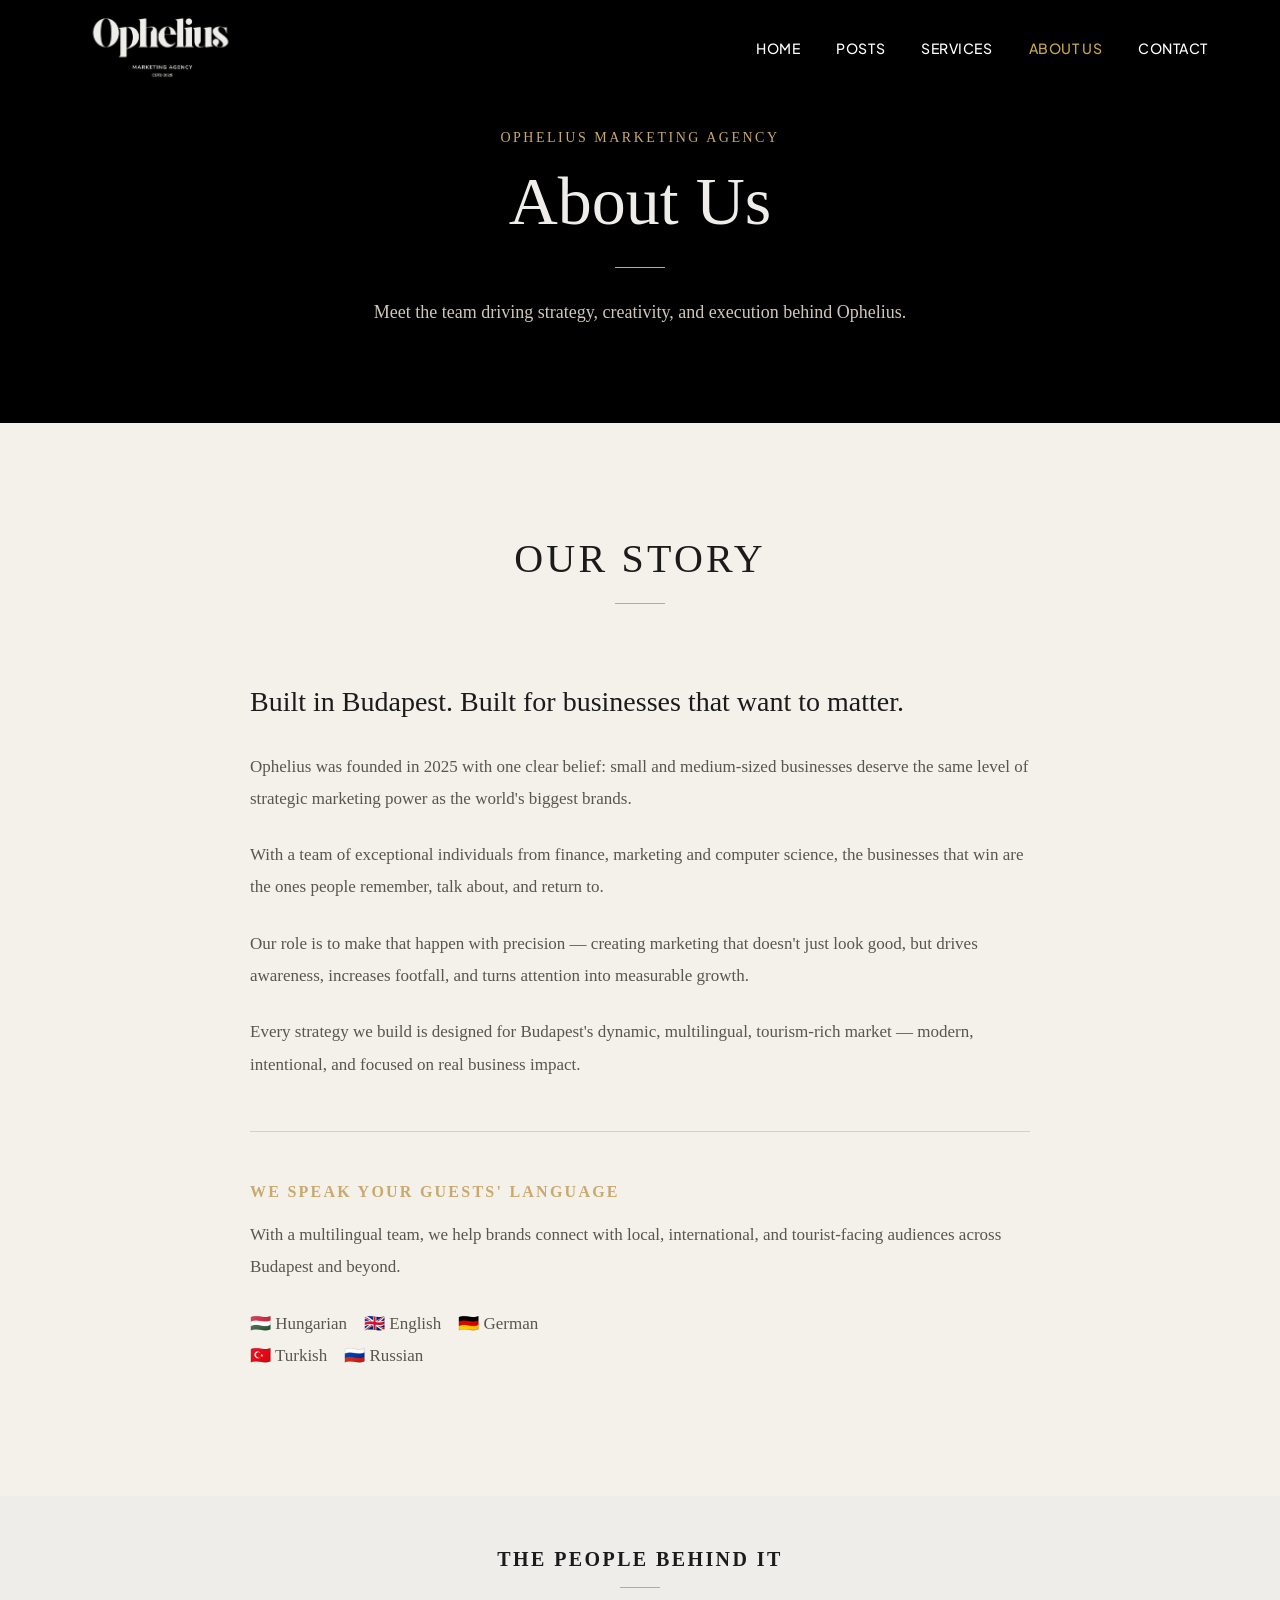
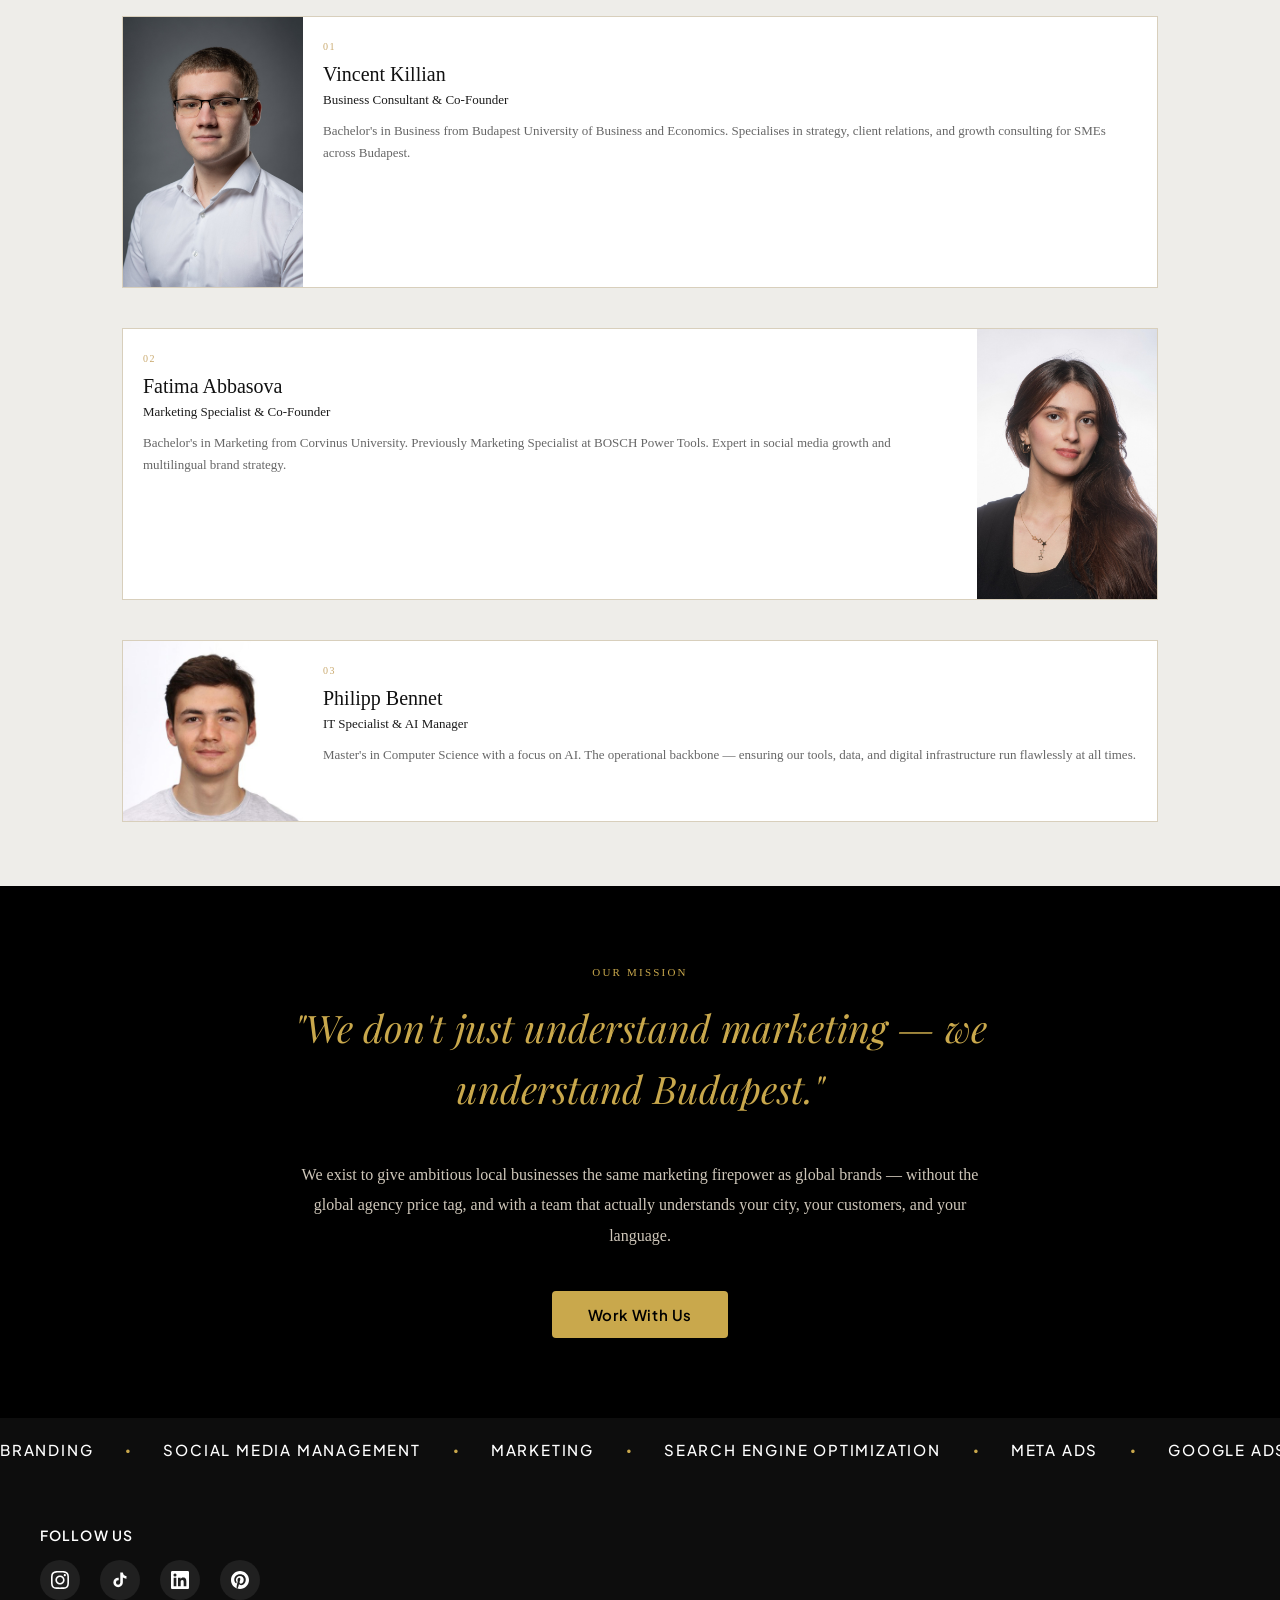
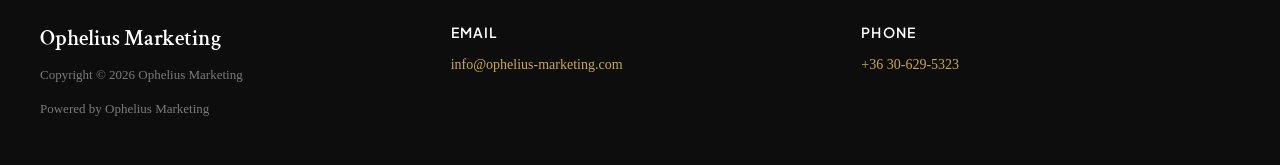
==== commit de03f97e: "Add Pinterest social link to footer on all pages Co-Authored-By: Claude Sonnet 4.6 <noreply@anthropi" ====
--- a/biography.html
+++ b/biography.html
@@ -236,6 +236,9 @@
         <a href="https://www.linkedin.com/in/ophelius-marketing-undefined-591631406" target="_blank" rel="noopener" aria-label="LinkedIn">
           <svg viewBox="0 0 24 24" xmlns="http://www.w3.org/2000/svg"><path d="M20.447 20.452h-3.554v-5.569c0-1.328-.027-3.037-1.852-3.037-1.853 0-2.136 1.445-2.136 2.939v5.667H9.351V9h3.414v1.561h.046c.477-.9 1.637-1.85 3.37-1.85 3.601 0 4.267 2.37 4.267 5.455v6.286zM5.337 7.433a2.062 2.062 0 01-2.063-2.065 2.064 2.064 0 112.063 2.065zm1.782 13.019H3.555V9h3.564v11.452zM22.225 0H1.771C.792 0 0 .774 0 1.729v20.542C0 23.227.792 24 1.771 24h20.451C23.2 24 24 23.227 24 22.271V1.729C24 .774 23.2 0 22.222 0h.003z"/></svg>
         </a>
+        <a href="https://de.pinterest.com/opheliusmarketing/" target="_blank" rel="noopener" aria-label="Pinterest">
+          <svg viewBox="0 0 24 24" xmlns="http://www.w3.org/2000/svg"><path d="M12 0C5.373 0 0 5.373 0 12c0 5.084 3.163 9.426 7.627 11.174-.105-.949-.2-2.405.042-3.441.218-.937 1.407-5.965 1.407-5.965s-.359-.719-.359-1.782c0-1.668.967-2.914 2.171-2.914 1.023 0 1.518.769 1.518 1.69 0 1.029-.655 2.568-.994 3.995-.283 1.194.599 2.169 1.777 2.169 2.133 0 3.772-2.249 3.772-5.495 0-2.873-2.064-4.882-5.012-4.882-3.414 0-5.418 2.561-5.418 5.207 0 1.031.397 2.138.893 2.738a.36.36 0 01.083.345l-.333 1.36c-.053.22-.174.267-.402.161-1.499-.698-2.436-2.889-2.436-4.649 0-3.785 2.75-7.262 7.929-7.262 4.163 0 7.398 2.967 7.398 6.931 0 4.136-2.607 7.464-6.227 7.464-1.216 0-2.359-.632-2.75-1.378l-.748 2.853c-.271 1.043-1.002 2.35-1.492 3.146C9.57 23.812 10.763 24 12 24c6.627 0 12-5.373 12-12S18.627 0 12 0z"/></svg>
+        </a>
       </div>
     </div>
     <div class="footer-inner">
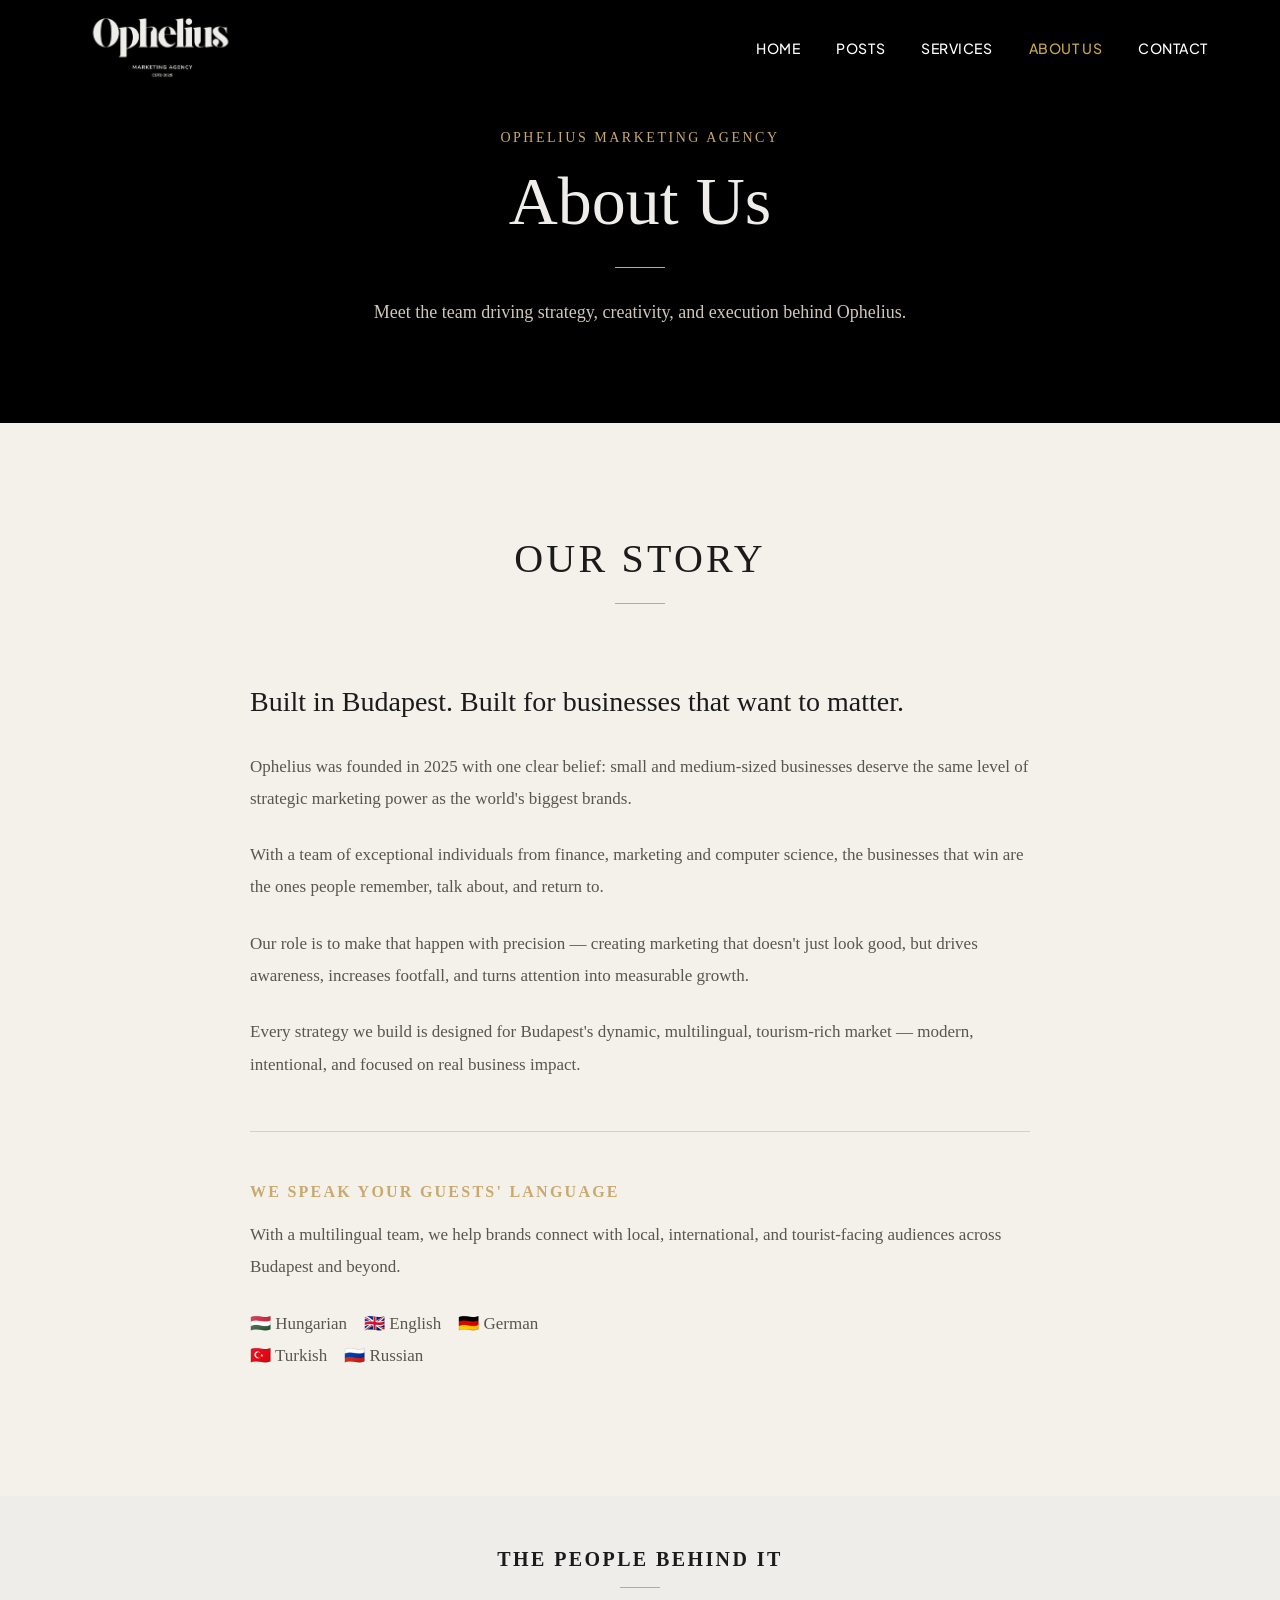
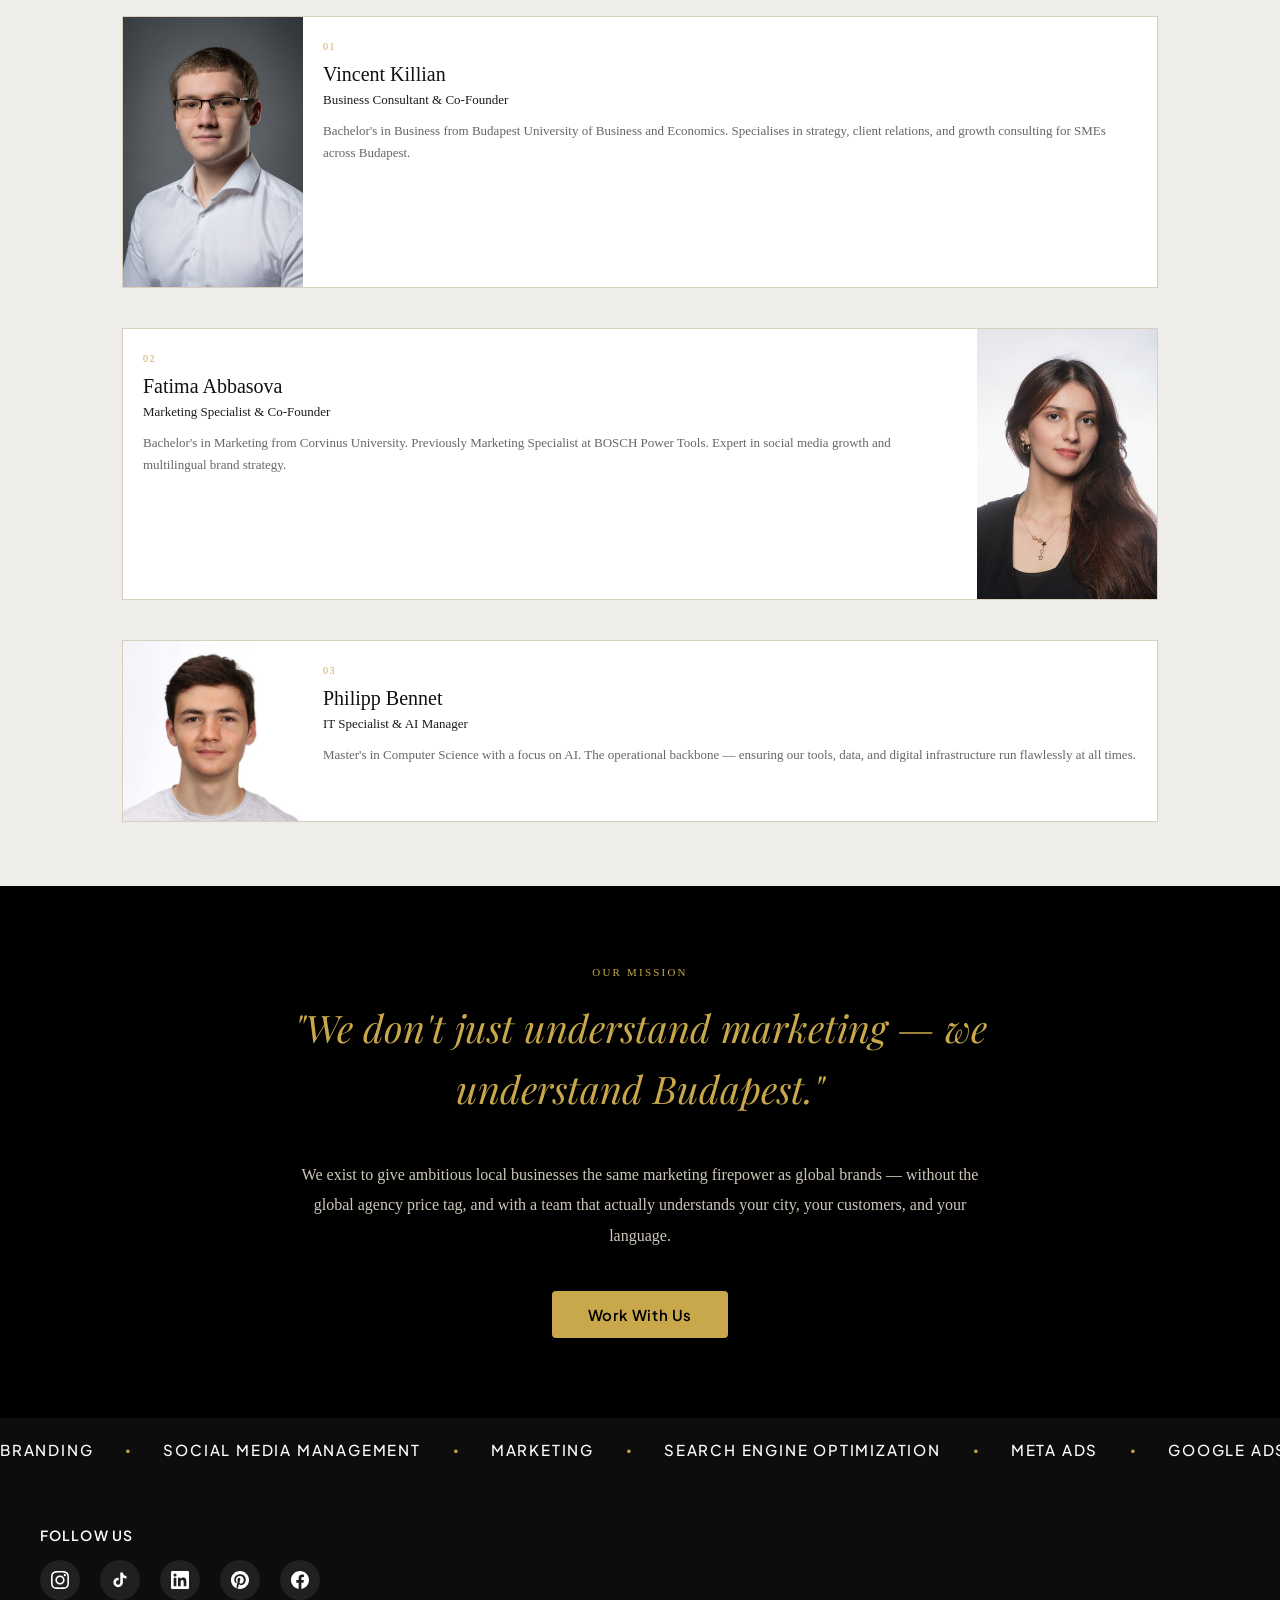
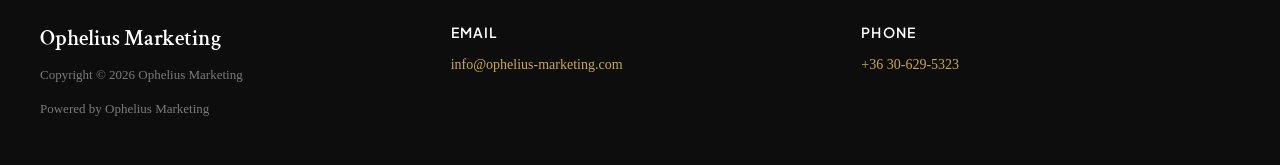
==== commit 80d43e1b: "Add Facebook social link to footer on all pages Co-Authored-By: Claude Sonnet 4.6 <noreply@anthropic" ====
--- a/biography.html
+++ b/biography.html
@@ -239,6 +239,9 @@
         <a href="https://de.pinterest.com/opheliusmarketing/" target="_blank" rel="noopener" aria-label="Pinterest">
           <svg viewBox="0 0 24 24" xmlns="http://www.w3.org/2000/svg"><path d="M12 0C5.373 0 0 5.373 0 12c0 5.084 3.163 9.426 7.627 11.174-.105-.949-.2-2.405.042-3.441.218-.937 1.407-5.965 1.407-5.965s-.359-.719-.359-1.782c0-1.668.967-2.914 2.171-2.914 1.023 0 1.518.769 1.518 1.69 0 1.029-.655 2.568-.994 3.995-.283 1.194.599 2.169 1.777 2.169 2.133 0 3.772-2.249 3.772-5.495 0-2.873-2.064-4.882-5.012-4.882-3.414 0-5.418 2.561-5.418 5.207 0 1.031.397 2.138.893 2.738a.36.36 0 01.083.345l-.333 1.36c-.053.22-.174.267-.402.161-1.499-.698-2.436-2.889-2.436-4.649 0-3.785 2.75-7.262 7.929-7.262 4.163 0 7.398 2.967 7.398 6.931 0 4.136-2.607 7.464-6.227 7.464-1.216 0-2.359-.632-2.75-1.378l-.748 2.853c-.271 1.043-1.002 2.35-1.492 3.146C9.57 23.812 10.763 24 12 24c6.627 0 12-5.373 12-12S18.627 0 12 0z"/></svg>
         </a>
+        <a href="https://www.facebook.com/profile.php?id=61568057847936" target="_blank" rel="noopener" aria-label="Facebook">
+          <svg viewBox="0 0 24 24" xmlns="http://www.w3.org/2000/svg"><path d="M24 12.073c0-6.627-5.373-12-12-12s-12 5.373-12 12c0 5.99 4.388 10.954 10.125 11.854v-8.385H7.078v-3.47h3.047V9.43c0-3.007 1.792-4.669 4.533-4.669 1.312 0 2.686.235 2.686.235v2.953H15.83c-1.491 0-1.956.925-1.956 1.874v2.25h3.328l-.532 3.47h-2.796v8.385C19.612 23.027 24 18.062 24 12.073z"/></svg>
+        </a>
       </div>
     </div>
     <div class="footer-inner">
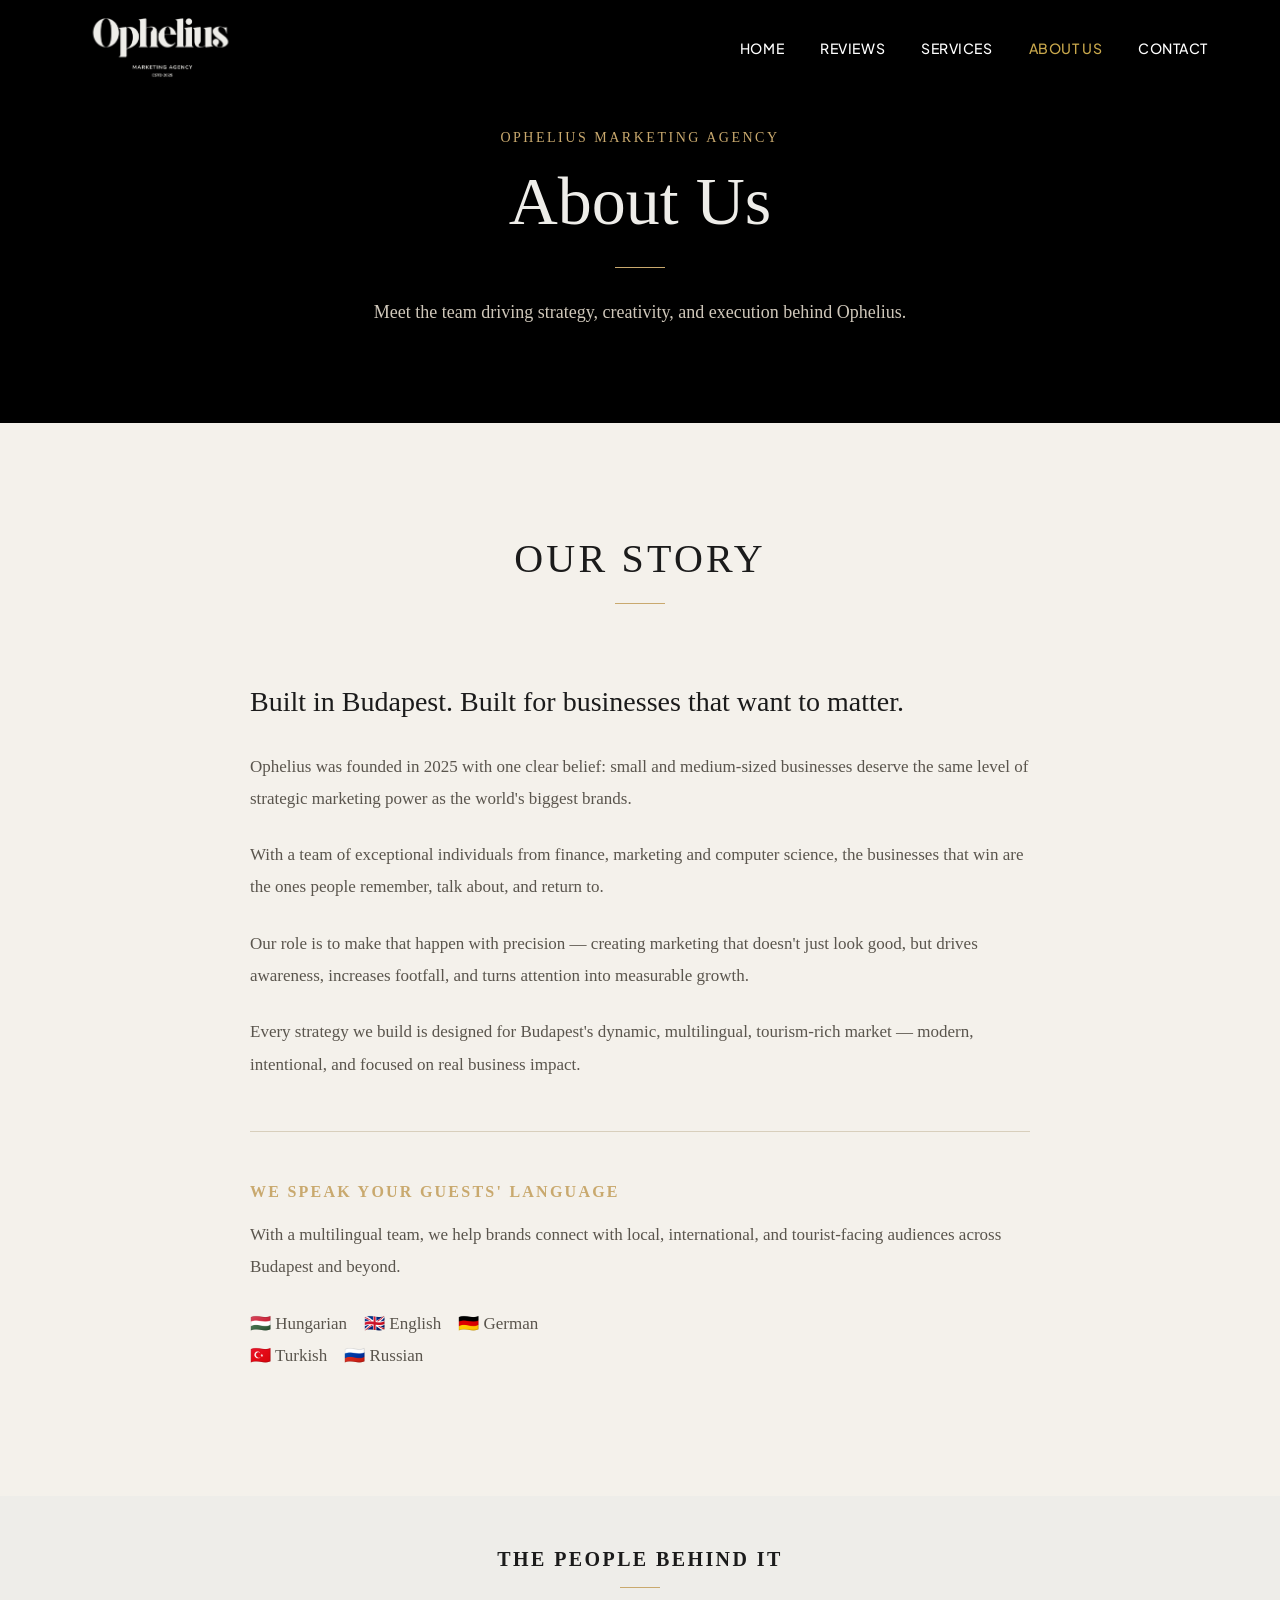
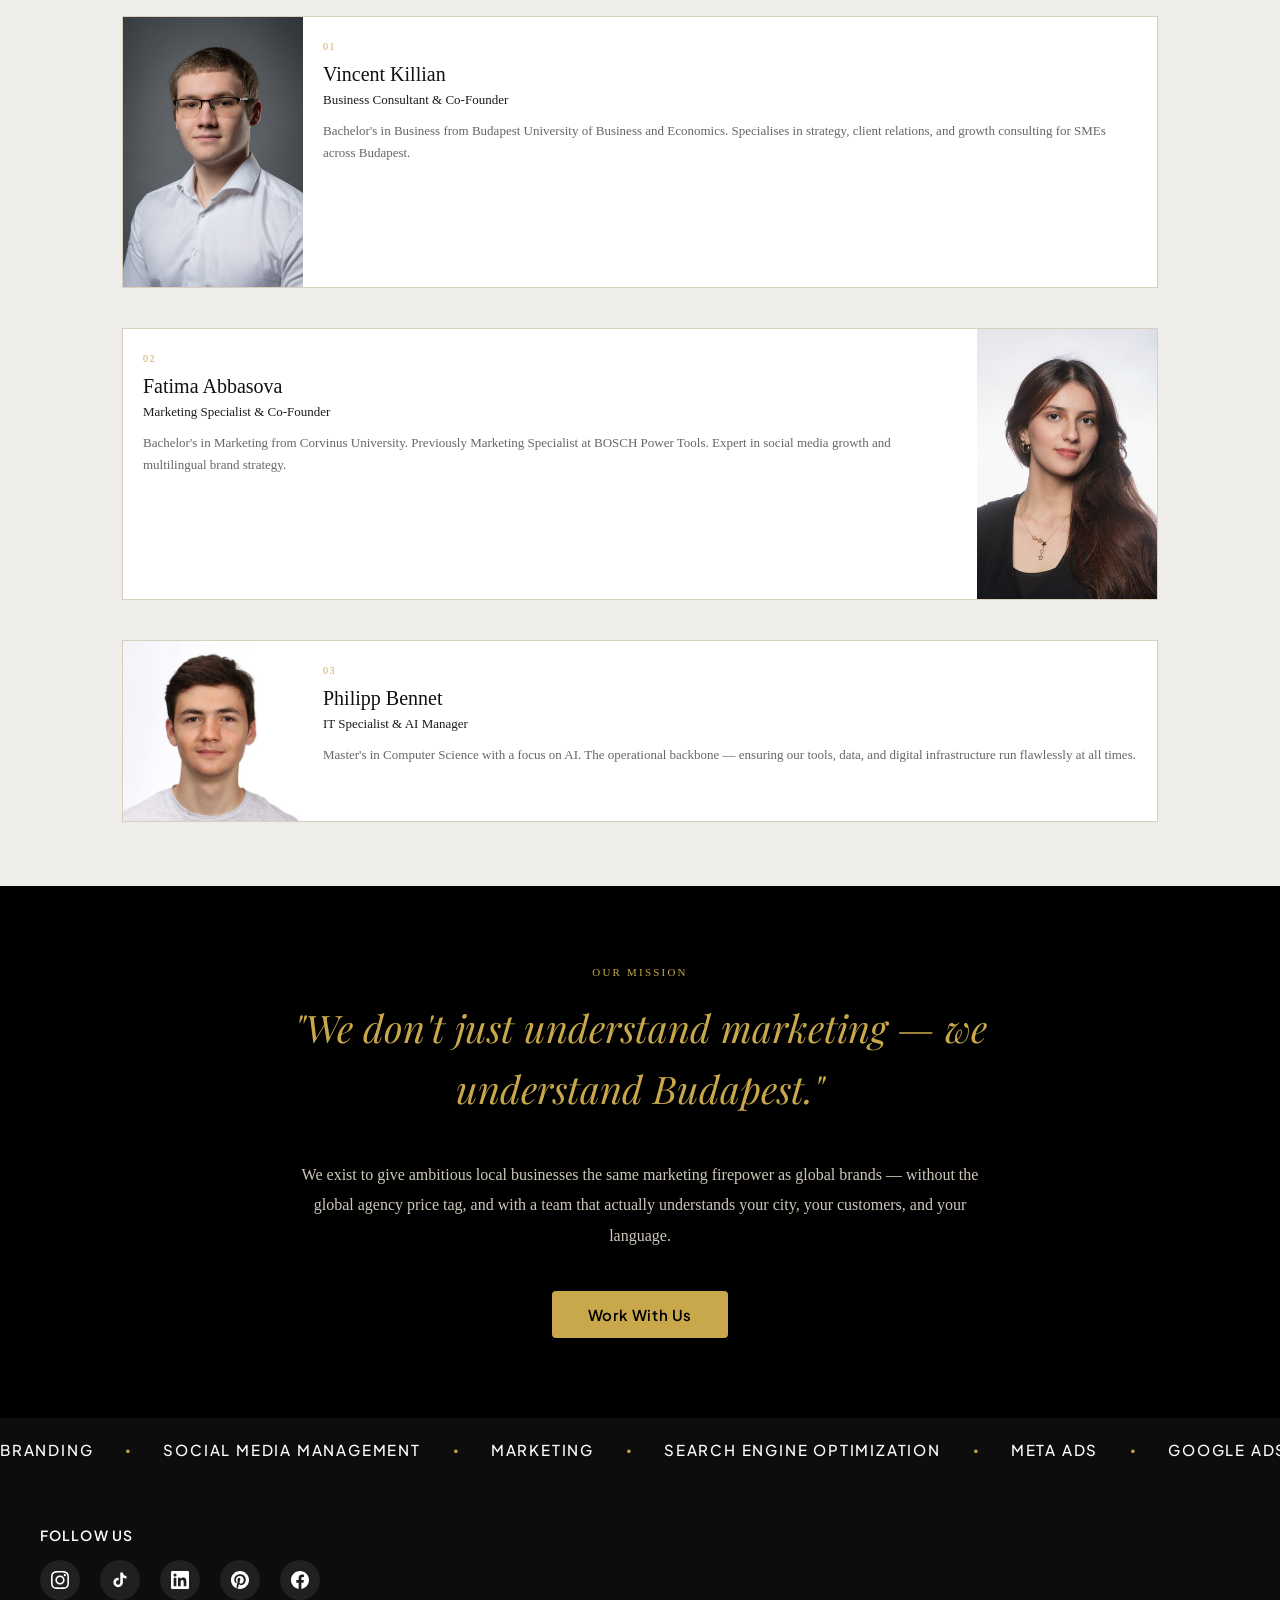
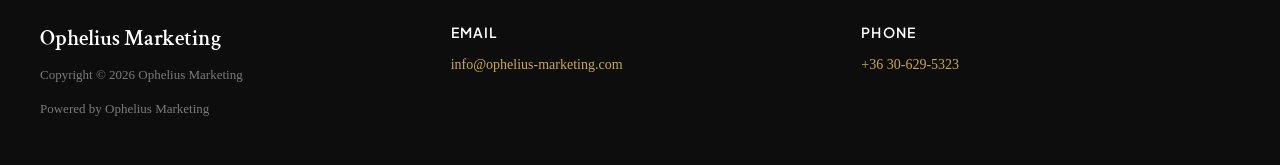
==== commit 6fd704c5: "Rename "Posts" to "Reviews" across all pages and nav Co-Authored-By: Claude Sonnet 4.6 <noreply@anth" ====
--- a/biography.html
+++ b/biography.html
@@ -73,7 +73,7 @@
       <nav class="site-nav" aria-label="Primary Navigation">
         <ul>
           <li><a href="index.html">Home</a></li>
-          <li><a href="blogs.html">Posts</a></li>
+          <li><a href="blogs.html">Reviews</a></li>
           <li><a href="gallery.html">Services</a></li>
           <li><a href="biography.html" class="active">About Us</a></li>
           <li><a href="contact.html">Contact</a></li>
@@ -89,7 +89,7 @@
   <div class="mobile-menu" id="mobile-menu" role="dialog" aria-label="Mobile Navigation">
     <button class="mobile-close" id="mobile-close" aria-label="Close menu">&times;</button>
     <a href="index.html">Home</a>
-    <a href="blogs.html">Posts</a>
+    <a href="blogs.html">Reviews</a>
     <a href="gallery.html">Services</a>
     <a href="biography.html">About Us</a>
     <a href="contact.html">Contact</a>
